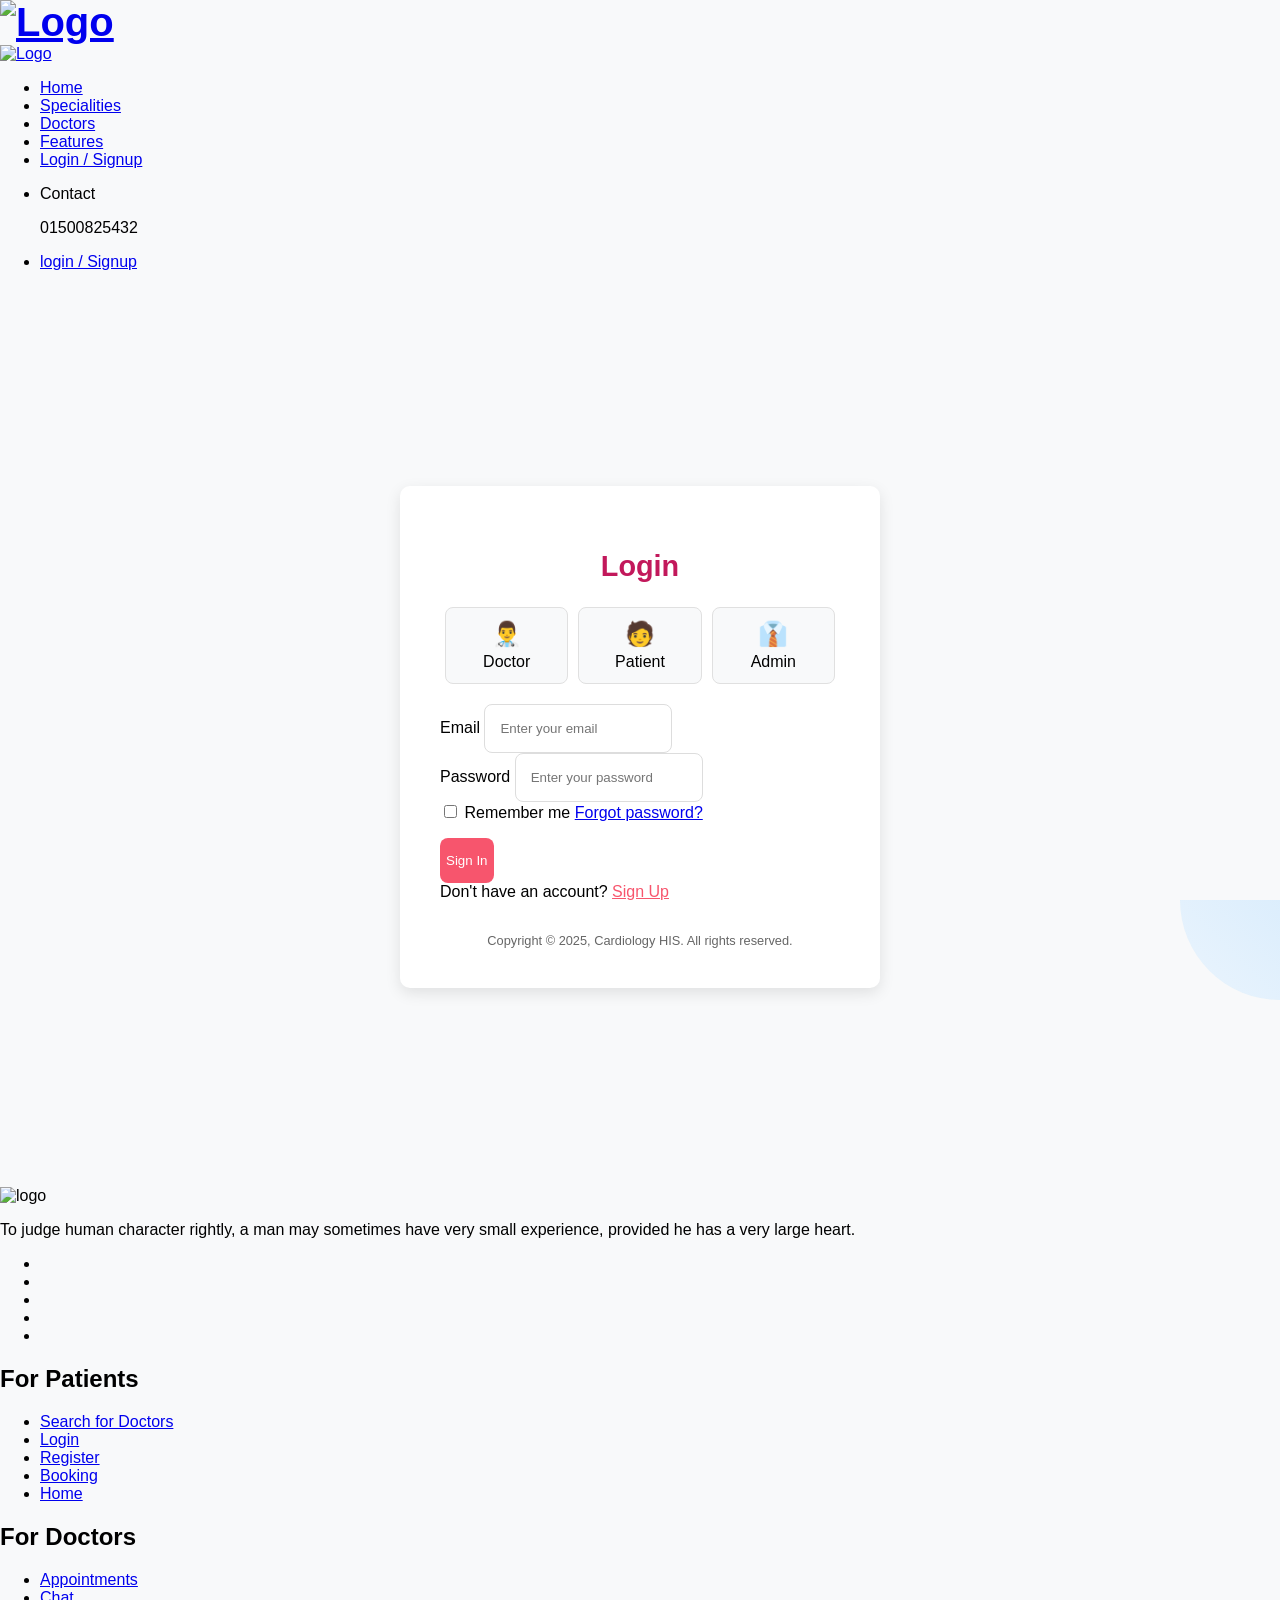
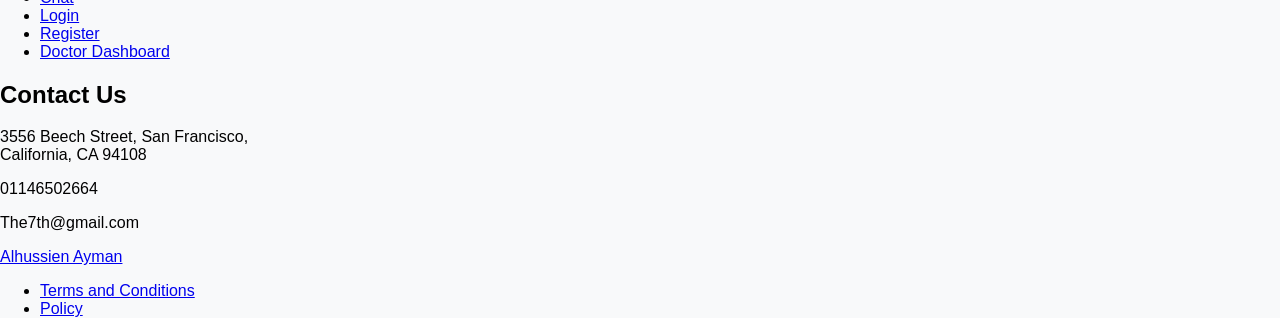
==== Frontend/login.html @ c55fba4a "login page" ====
<!DOCTYPE html>
<html lang="en">

<head>
    <meta charset="UTF-8">
    
    <title>Cardiology System Login</title>

    <link rel="stylesheet" href="assets/css/bootstrap.min.css">
    <link rel="stylesheet" href="assets/css/style.css">
    <link rel="stylesheet" href="assets/css/login.css">
</head>
<body>
     <!-- Header -->
     <header class="header">
        <nav class="navbar navbar-expand-lg header-nav">
            <div class="navbar-header">
                <a id="mobile_btn" href="javascript:void(0);">
                    <span class="bar-icon">
                        <span></span>
                        <span></span>
                        <span></span>
                    </span>
                </a>
                <a href="index.html" class="navbar-brand logo">
                    <img src="assets/img/logotest.png" class="img-fluid" alt="Logo" />
                </a>
            </div>
            <div class="main-menu-wrapper">
                <div class="menu-header">
                    <a href="index.html" class="menu-logo">
                        <img src="assets/img/logo.png" class="img-fluid" alt="Logo" />
                    </a>
                    <a id="menu_close" class="menu-close" href="javascript:void(0);">
                        <i class="fas fa-times"></i>
                    </a>
                </div>
                <ul class="main-nav">
                    <li>
                        <a href="index.html">Home</a>
                    </li>
                    <li class="has-submenu">
                        <a href="index.html"> Specialities </a>
                        <ul class="submenu">

                        </ul>
                    </li>
                    <li class="has-submenu">
                        <a href="index.html">Doctors </a>
                        <ul class="submenu">

                        </ul>
                    </li>

                    <li>
                        <a href="index.html">Features</a>
                    </li>
                    <li class="login-link active">
                        <a href="login.html">Login / Signup</a>
                    </li>
                </ul>
            </div>
            <ul class="nav header-navbar-rht">
                <li class="nav-item contact-item">
                    <div class="header-contact-img">
                        <i class="far fa-hospital"></i>
                    </div>
                    <div class="header-contact-detail">
                        <p class="contact-header">Contact</p>
                        <p class="contact-info-header">01500825432</p>
                    </div>
                </li>
                <li class="nav-item">
                    <a class="nav-link header-login custom-button" href="login.html">login / Signup
                    </a>
                </li>
            </ul>
        </nav>
    </header>
    <!-- /Header -->
    <!-- Floating bubbles background -->
    <div class="bubble" style="width: 300px; height: 300px; top: -150px; left: -150px;"></div>
    <div class="bubble" style="width: 200px; height: 200px; bottom: -100px; right: -100px; animation-delay: 3s;"></div>
    <div class="bubble" style="width: 150px; height: 150px; top: 30%; left: 10%; animation-delay: 5s;"></div>
    <div class="bubble" style="width: 250px; height: 250px; bottom: 20%; right: 15%; animation-delay: 7s;"></div>
    <div class="login-container">
       
        <!-- Right side with login form -->
        <div class="right-side">
            <div class="login-box">
                <h2 class="login-title">Login</h2>

                <!-- Role selection using Bootstrap icons -->
                <div class="role-selector">
                    <label class="role-btn">
                        <input type="radio" name="role" value="doctor">
                        <span class="role-icon">👨‍⚕️</span>
                        Doctor
                    </label>
                    <label class="role-btn">
                        <input type="radio" name="role" value="patient">
                        <span class="role-icon">🧑</span>
                        Patient
                    </label>
                    <label class="role-btn">
                        <input type="radio" name="role" value="admin">
                        <span class="role-icon">👔</span>
                        Admin
                    </label>
                </div>

                <form id="loginForm">
                    <!-- Error alert will be displayed here -->
                    
                    <div class="form-group">
                        <label for="email">Email</label>
                        <input type="email" class="form-control" id="email" placeholder="Enter your email">
                    </div>

                    <div class="form-group">
                        <label for="password">Password</label>
                        <input type="password" class="form-control" id="password" placeholder="Enter your password">
                    </div>

                    <div class="form-group form-check">
                        <input type="checkbox" class="form-check-input" id="remember">
                        <label class="form-check-label" for="remember">Remember me</label>
                        <a href="#" class="float-right">Forgot password?</a>
                    </div>

                    <button type="submit" class="btn btn-login btn-block">Sign In</button>

                    <div class="text-center mt-3">
                        Don't have an account? <a href="register.html" class="signup-link">Sign Up</a>
                    </div>
                </form>

                <div class="footer-copyright">
                    Copyright © 2025, Cardiology HIS. All rights reserved.
                </div>
            </div>
        </div>
    </div>
    
  <!-- Footer -->
  <footer class="footer">
    <!-- Footer Top -->
    <div class="footer-top">
      <div class="container-fluid">
        <div class="row">
          <div class="col-lg-3 col-md-6">
            <!-- Footer Widget -->
            <div class="footer-widget footer-about">
              <div class="footer-logo">
                <img src="assets/img/footerlogo.png" alt="logo" />
              </div>
              <div class="footer-about-content">
                <p>
                  To judge human character rightly, a man may sometimes have very small experience, provided he has a very large heart.
                </p>
                <div class="social-icon">
                  <ul>
                    <li>
                      <a href="#" target="_blank"
                        ><i class="fab fa-facebook-f"></i>
                      </a>
                    </li>
                    <li>
                      <a href="#" target="_blank"
                        ><i class="fab fa-twitter"></i>
                      </a>
                    </li>
                    <li>
                      <a href="#" target="_blank"
                        ><i class="fab fa-linkedin-in"></i
                      ></a>
                    </li>
                    <li>
                      <a href="#" target="_blank"
                        ><i class="fab fa-instagram"></i
                      ></a>
                    </li>
                    <li>
                      <a href="#" target="_blank"
                        ><i class="fab fa-dribbble"></i>
                      </a>
                    </li>
                  </ul>
                </div>
              </div>
            </div>
            <!-- /Footer Widget -->
          </div>

          <div class="col-lg-3 col-md-6">
            <!-- Footer Widget -->
            <div class="footer-widget footer-menu">
              <h2 class="footer-title">For Patients</h2>
              <ul>
                <li>
                  <a href="search.html"
                    ><i class="fas fa-angle-double-right"></i> Search for
                    Doctors</a
                  >
                </li>
                <li>
                  <a href="login.html"
                    ><i class="fas fa-angle-double-right"></i> Login</a
                  >
                </li>
                <li>
                  <a href="register.html"
                    ><i class="fas fa-angle-double-right"></i> Register</a
                  >
                </li>
                <li>
                  <a href="booking.html"
                    ><i class="fas fa-angle-double-right"></i> Booking</a
                  >
                </li>
                <li>
                  <a href="index.html"
                    ><i class="fas fa-angle-double-right"></i> 
                      Home </a
                  >
                </li>
              </ul>
            </div>
            <!-- /Footer Widget -->
          </div>

          <div class="col-lg-3 col-md-6">
            <!-- Footer Widget -->
            <div class="footer-widget footer-menu">
              <h2 class="footer-title">For Doctors</h2>
              <ul>
                <li>
                  <a href="appointments.html"
                    ><i class="fas fa-angle-double-right"></i>
                    Appointments</a
                  >
                </li>
                <li>
                  <a href="chat.html"
                    ><i class="fas fa-angle-double-right"></i> Chat</a
                  >
                </li>
                <li>
                  <a href="login.html"
                    ><i class="fas fa-angle-double-right"></i> Login</a
                  >
                </li>
                <li>
                  <a href="doctor-register.html"
                    ><i class="fas fa-angle-double-right"></i> Register</a
                  >
                </li>
                <li>
                  <a href="doctor-dashboard.html"
                    ><i class="fas fa-angle-double-right"></i> Doctor
                    Dashboard</a
                  >
                </li>
              </ul>
            </div>
            <!-- /Footer Widget -->
          </div>

          <div class="col-lg-3 col-md-6">
            <!-- Footer Widget -->
            <div class="footer-widget footer-contact">
              <h2 class="footer-title">Contact Us</h2>
              <div class="footer-contact-info">
                <div class="footer-address">
                  <span><i class="fas fa-map-marker-alt"></i></span>
                  <p>
                    3556 Beech Street, San Francisco,<br />
                    California, CA 94108
                  </p>
                </div>
                <p>
                  <i class="fas fa-phone-alt"></i>
                  01146502664
                </p>
                <p class="mb-0">
                  <i class="fas fa-envelope"></i>
                  The7th@gmail.com
                </p>
              </div>
            </div>
            <!-- /Footer Widget -->
          </div>
        </div>
      </div>
    </div>
    <!-- /Footer Top -->

    <!-- Footer Bottom -->
    <div class="footer-bottom">
      <div class="container-fluid">
        <!-- Copyright -->
        <div class="copyright">
          <div class="row">
            <div class="col-md-6 col-lg-6">
              <div class="copyright-text">
                <p class="mb-0">
                  <a
                    href="https://www.youtube.com/channel/UCOf3bbODZA6ec8B9465gD2Q"
                    >Alhussien Ayman
                  </a>
                </p>
              </div>
            </div>
            <div class="col-md-6 col-lg-6">
              <!-- Copyright Menu -->
              <div class="copyright-menu">
                <ul class="policy-menu">
                  <li>
                    <a href="term-condition.html">Terms and Conditions</a>
                  </li>
                  <li><a href="privacy-policy.html">Policy</a></li>
                </ul>
              </div>
              <!-- /Copyright Menu -->
            </div>
          </div>
        </div>
        <!-- /Copyright -->
      </div>
    </div>
    <!-- /Footer Bottom -->
  </footer>
  <!-- /Footer -->
</div>
<!-- /Main Wrapper -->

    
    <!-- Scripts -->
    <script src="assets/js/jquery.min.js"></script>
    <script src="assets/js/popper.min.js"></script>
    <script src="assets/js/bootstrap.min.js"></script>
    <!-- Add our custom login script -->
    <script src="assets/js/script.js"></script>
    <script src="assets/js/Login.js"></script>
</body>

</html>
---- Frontend/assets/css/login.css ----
/* =====Login ======*/
:root {
	--primary-color: #F7556D;  /* Main pink-red color */
	--accent-red: #D10000;     /* Vibrant red for heart */
	--dark-shade: #C2185B;     /* Darker shade for headers */
	--light-gray: #f8f9fa;     /* Light background */
  }
  
  body, html {
	height: 100%;
	margin: 0;
	font-family: 'Segoe UI', Tahoma, Geneva, Verdana, sans-serif;
	background-color: var(--light-gray);
  }
  
  .login-container {
	display: flex;
	min-height: 100vh;
  }
  
  .left-side {
	background-color: var(--primary-color);
	flex: 1;
	display: flex;
	flex-direction: column;
	justify-content: center;
	align-items: center;
	padding: 2rem;
	color: white;
	/* Smaller ellipse that won't affect content positioning */
	clip-path: ellipse(70% 80% at 15% 50%);
	position: relative;
  }
  
  /* Ensures content stays perfectly centered */
  .left-side::before {
	content: "";
	position: absolute;
	top: 0;
	left: 0;
	right: 0;
	bottom: 0;
	clip-path: ellipse(70% 80% at 15% 50%);
	z-index: -1;
  }
  
  .logo {
	font-size: 2.5rem;
	font-weight: bold;
	margin-bottom: 1rem;
	position: relative; /* Maintains centering */
	z-index: 1;
  }
  
  .heart-icon {
	color: var(--accent-red);
	margin-right: 0.5rem;
	display: inline-block;
  }
  
  .right-side {
	flex: 1;
	display: flex;
	justify-content: center;
	align-items: center;
	padding: 2rem;
  }
  
  .login-box {
	width: 100%;
	max-width: 400px;
	background: white;
	padding: 2.5rem;
	border-radius: 10px;
	box-shadow: 0 5px 15px rgba(0, 0, 0, 0.1);
  }
  
  .login-title {
	font-size: 1.8rem;
	font-weight: 600;
	margin-bottom: 1.5rem;
	color: var(--dark-shade);
	text-align: center;
  }
  
  .form-control {
	height: 45px;
	border-radius: 8px;
	border: 1px solid #ddd;
	padding-left: 15px;
  }
  
  .form-control:focus {
	border-color: var(--primary-color);
	box-shadow: 0 0 0 0.2rem rgba(247, 85, 109, 0.25);
  }
  
  .btn-login {
	background-color: var(--primary-color);
	border: none;
	color: white;
	height: 45px;
	border-radius: 8px;
	font-weight: 500;
	margin-top: 1rem;
  }
  
  .btn-login:hover {
	background-color: var(--dark-shade);
  }
  
  .footer-copyright {
	text-align: center;
	margin-top: 2rem;
	font-size: 0.8rem;
	color: #666;
  }
  
  .role-selector {
	display: flex;
	justify-content: space-between;
	margin-bottom: 1.5rem;
  }
  
  .role-btn {
	flex: 1;
	margin: 0 5px;
	padding: 10px;
	border: 2px solid #ddd;
	border-radius: 8px;
	background: white;
	cursor: pointer;
	text-align: center;
	transition: all 0.3s;
  }
  
  .role-icon {
	display: block;
	font-size: 1.8rem;
	margin-bottom: 5px;
  }
  
  .role-btn.active {
	border-color: var(--primary-color);
	background-color: rgba(247, 85, 109, 0.1);
  }
  
  .role-btn input[type="radio"] {
	display: none;
  }
  
  .signup-link {
	color: var(--primary-color);
	font-weight: 500;
  }
  
  @media (max-width: 768px) {
	.login-container {
	  flex-direction: column;
	}
	
	.left-side {
	  clip-path: none;
	  padding: 1rem;
	}
	
	.left-side::before {
	  clip-path: none;
	}
	
	.right-side {
	  padding: 1rem;
	}
	
	.login-box {
	  padding: 1.5rem;
	}
  }
  
  /* Heartbeat animation */
  @keyframes heartbeat {
	0% { transform: scale(1); }
	25% { transform: scale(1.1); }
	50% { transform: scale(1); }
	75% { transform: scale(1.1); }
	100% { transform: scale(1); }
  }
  
  .heart-icon {
	animation: heartbeat 1.5s infinite;
  }


  /* Additional styles for login functionality */

/* Error alert styling */
.error-alert {
    display: none;
    padding: 10px;
    border-radius: 5px;
    margin-bottom: 15px;
    color: #721c24;
    background-color: #f8d7da;
    border: 1px solid #f5c6cb;
}

/* Role selection button styling improvements */
.role-selector {
    display: flex;
    justify-content: space-between;
    margin-bottom: 20px;
}

.role-btn {
    flex: 1;
    text-align: center;
    padding: 12px;
    border: 1px solid #e0e0e0;
    border-radius: 8px;
    margin: 0 5px;
    cursor: pointer;
    transition: all 0.3s ease;
    background-color: #f8f9fa;
}

.role-btn:hover {
    background-color: #fc7a8d;
}

.role-btn input[type="radio"] {
    position: absolute;
    opacity: 3;
}

.role-btn input[type="radio"]:checked + span + label,
.role-btn input[type="radio"]:checked ~ span {
    color: #009ce7;
}

.role-btn input[type="radio"]:checked + .role-icon,
.role-btn input[type="radio"]:checked + span + .role-icon {
    transform: scale(1.2);
}

.role-btn input[type="radio"]:checked + span,
.role-btn input[type="radio"]:checked ~ span {
    color: #009ce7;
}

.role-btn input[type="radio"]:checked {
    background-color: #e3f2fd;
    border-color: #009ce7;
}

.role-icon {
    display: block;
    font-size: 24px;
    margin-bottom: 5px;
    transition: transform 0.3s ease;
}
@supports(selector(:has(*))) {
    .role-btn:has(input[type="radio"]:checked) {
        border-color: #F7556D;
        background-color: #F7556D;
        color: white;
    }


/* Bubble animation adjustments */
.bubble {
    position: fixed;
    border-radius: 50%;
    background: linear-gradient(45deg, #e3f2fd, #bbdefb);
    opacity: 0.7;
    z-index: -1;
    animation: float 15s infinite ease-in-out;
}

@keyframes float {
    0%, 100% {
        transform: translate(0, 0);
    }
    25% {
        transform: translate(5%, 5%);
    }
    50% {
        transform: translate(0, 10%);
    }
    75% {
        transform: translate(-5%, 5%);
    }
}

/* Form focus states */
.form-control:focus {
    border-color: #009ce7;
    box-shadow: 0 0 0 0.2rem rgba(0, 156, 231, 0.25);
}
}
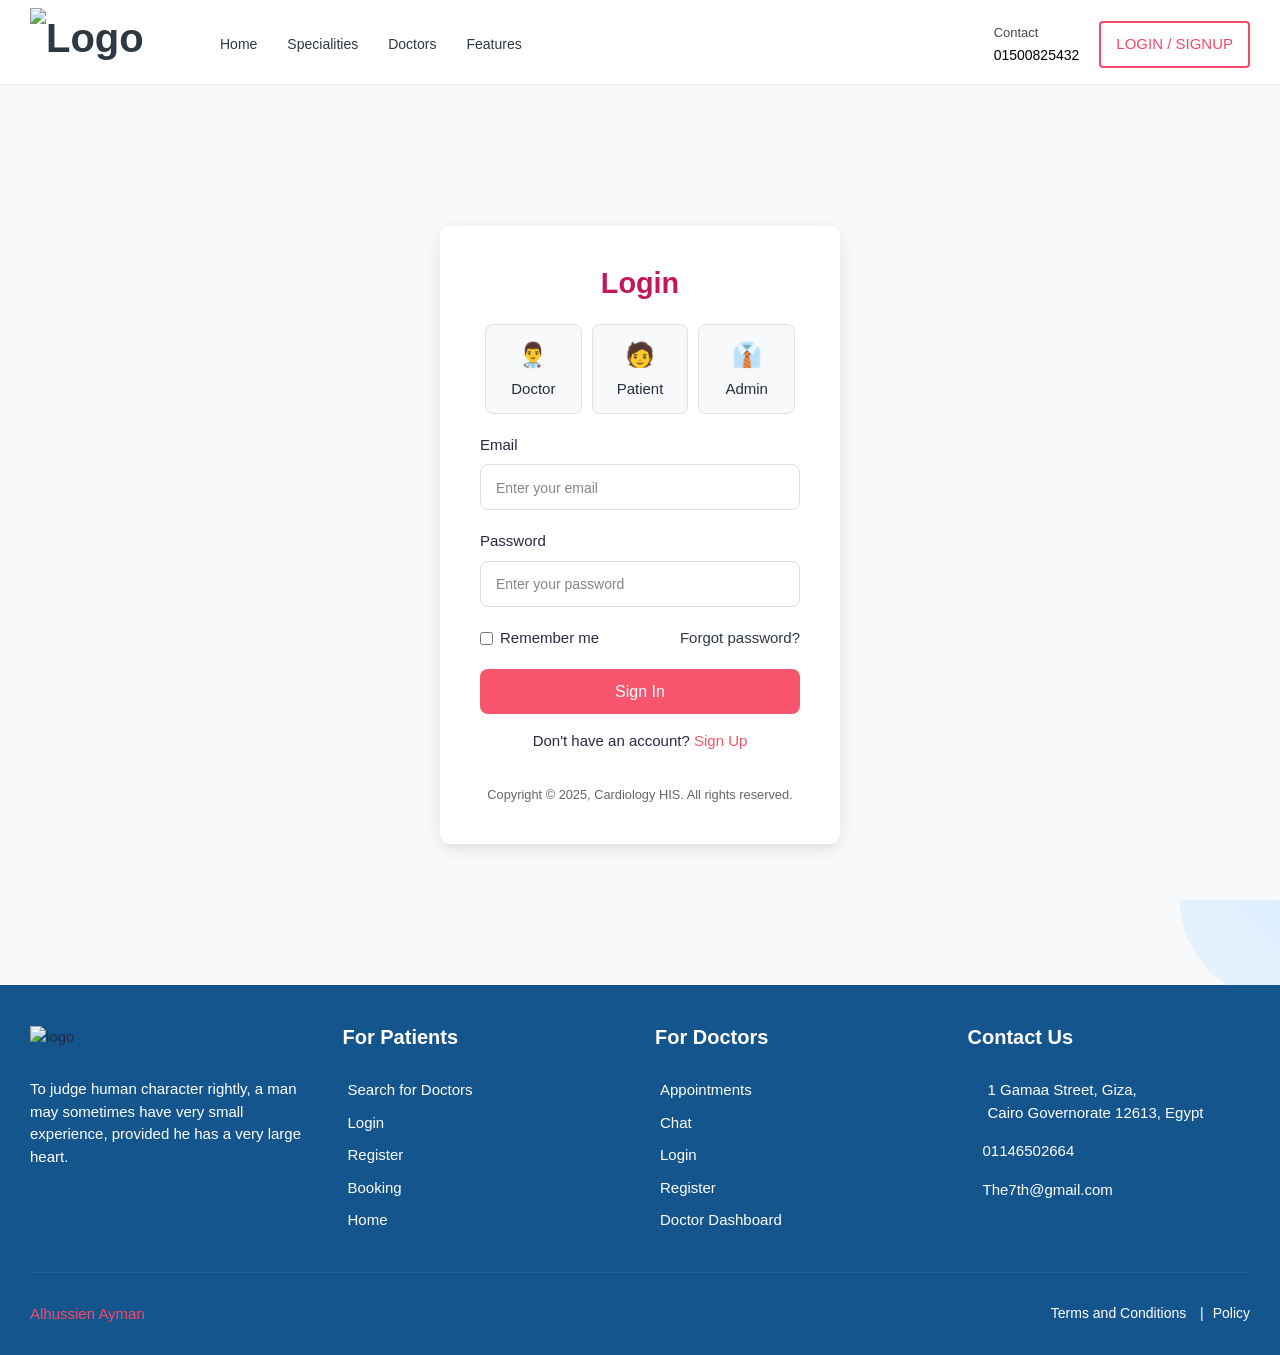
==== commit c26efbbb: "edits in the front" ====
--- a/Frontend/login.html
+++ b/Frontend/login.html
@@ -274,9 +274,9 @@
                 <div class="footer-address">
                   <span><i class="fas fa-map-marker-alt"></i></span>
                   <p>
-                    3556 Beech Street, San Francisco,<br />
-                    California, CA 94108
-                  </p>
+                    1 Gamaa Street, Giza,<br />
+                    Cairo Governorate 12613, Egypt
+                    </p> 
                 </div>
                 <p>
                   <i class="fas fa-phone-alt"></i>
--- a/Frontend/assets/css/style.css
+++ b/Frontend/assets/css/style.css
@@ -0,0 +1,6179 @@
+
+/*============================
+ [Table of CSS]
+ 
+1. General
+2. Table
+3. Bootstrap Classes
+4. Avatar
+5. Select2
+6. Nav Tabs
+7. Modal
+8. Components
+9. Slick Slider
+10. Focus Label
+11. Header
+12. Mobile Menu
+13. Footer
+14. Login
+15. Home
+16. Search
+17. Doctor Profile
+18. Booking
+19. Checkout
+20. Booking Success
+21. Invoice View
+22. Schedule Timings
+23. Doctor Dashboard
+24. Patient Profile
+25. Add Billing
+26. Chat
+27. Doctor Profile Settings
+28. Calendar
+29. Patient Dashboard
+30. Profile Settings
+31. Appoitment List
+37. Terms and Conditions
+38. Responsive
+
+========================================*/
+
+/*-----------------
+	1. General
+-----------------------*/
+
+@import url('https://fonts.googleapis.com/css?family=Poppins:300,400,500,700,900');
+@font-face {
+	font-family: 'Material Icons';
+	font-style: normal;
+	font-weight: 400;
+	src: url(../fonts/MaterialIcons-Regular.eot); /* For IE6-8 */
+	src: local('Material Icons'),
+	local('MaterialIcons-Regular'),
+	url(../fonts/MaterialIcons-Regular.html) format('woff2'),
+	url(../fonts/MaterialIcons-Regular.woff) format('woff'),
+	url(../fonts/MaterialIcons-Regular.ttf) format('truetype');
+}
+.material-icons {
+	font-family: 'Material Icons';
+	font-weight: normal;
+	font-style: normal;
+	font-size: 24px;
+	display: inline-block;
+	line-height: 1;
+	text-transform: none;
+	letter-spacing: normal;
+	word-wrap: normal;
+	white-space: nowrap;
+	direction: ltr;
+	-webkit-font-smoothing: antialiased;
+	text-rendering: optimizeLegibility;
+	-moz-osx-font-smoothing: grayscale;
+	font-feature-settings: 'liga';
+}
+
+html {
+    height: 100%;
+}
+body {
+	background-color: #f8f9fa;
+	color: #272b41;
+    font-family: "Poppins",sans-serif;
+	font-size: 0.9375rem;
+    height: 100%;
+	overflow-x: hidden;
+}
+h1, h2, h3, h4, h5, h6 {
+	color: #272b41;
+	font-weight: 500;
+}
+.h1, h1 {
+    font-size: 2.25rem;
+}
+.h2, h2 {
+    font-size: 1.875rem;
+}
+.h3, h3 {
+    font-size: 1.5rem;
+}
+.h4, h4 {
+    font-size: 1.125rem;
+}
+.h5, h5 {
+    font-size: 1rem;
+}
+.h6, h6 {
+    font-size: 0.875rem;
+}
+
+a {
+    color: #2E3842;
+}
+a:hover {
+	color:  #F44A6A;
+}
+a:hover,
+a:active,
+a:focus {
+	outline: none;
+	text-decoration: none;
+}
+input:-webkit-autofill,
+input:-webkit-autofill:hover,
+input:-webkit-autofill:focus {
+    -webkit-box-shadow: 0 0 0px 1000px white inset !important;
+}
+input,
+button,
+a {
+	transition: all 0.4s ease;
+	-moz-transition: all 0.4s ease;
+	-o-transition: all 0.4s ease;
+	-ms-transition: all 0.4s ease;
+	-webkit-transition: all 0.4s ease;
+}
+button:focus {
+	outline: 0;
+}
+input[type=text],
+input[type=password] {
+	-webkit-appearance: none;
+	-moz-appearance: none;
+	appearance: none;
+}
+.btn.focus, .btn:focus {
+	box-shadow: inherit;
+}
+.form-control {
+    border-color: #dcdcdc;
+    color: #333;
+	font-size: 15px;
+    min-height: 46px;
+	padding: 6px 15px;
+}
+.table .form-control {
+	font-size: 14px;
+	min-height: 38px;
+}
+.container-fluid {
+	padding-left: 30px;
+	padding-right: 30px;
+}
+.form-control::-webkit-input-placeholder {
+	color: #858585;
+	font-size: 14px;
+}
+.form-control::-moz-placeholder {
+	color: #858585;
+	font-size: 14px;
+}
+.form-control:-ms-input-placeholder {
+	color: #858585;
+	font-size: 14px;
+}
+.form-control::-ms-input-placeholder {
+	color: #858585;
+	font-size: 14px;
+}
+.form-control::placeholder {
+	color: #858585;
+	font-size: 14px;
+}
+.list-group-item {
+	border: 1px solid #f0f0f0;
+}
+.content {
+	min-height: 200px;
+	padding: 30px 0 0;
+}
+
+/*-----------------
+	2. Table
+-----------------------*/
+
+.table {
+	color: #272b41;
+	max-width: 100%;
+	margin-bottom: 0;
+	width: 100%;
+}
+.table-striped > tbody > tr:nth-of-type(2n+1) {
+	background-color: #f8f9fa;
+}
+.table.no-border > tbody > tr > td,
+.table > tbody > tr > th,
+.table.no-border > tfoot > tr > td,
+.table.no-border > tfoot > tr > th,
+.table.no-border > thead > tr > td,
+.table.no-border > thead > tr > th {
+	border-top: 0;
+	padding: 10px 8px;
+}
+.table-nowrap td,
+.table-nowrap th {
+	white-space: nowrap
+}
+.table.dataTable {
+	border-collapse: collapse !important;
+}
+table.table td h2 {
+	display: inline-block;
+	font-size: inherit;
+	font-weight: 400;
+	margin: 0;
+	padding: 0;
+	vertical-align: middle;
+}
+table.table td h2.table-avatar {
+	-webkit-box-align: center;
+	-ms-flex-align: center;
+	align-items: center;
+	display: -webkit-inline-box;
+	display: -ms-inline-flexbox;
+	display: inline-flex;
+    font-size: inherit;
+    font-weight: 400;
+    margin: 0;
+    padding: 0;
+    vertical-align: middle;
+	white-space: nowrap;
+}
+table.table td h2 a {
+	color: #272b41;
+}
+table.table td h2 a:hover {
+	color: #09dca4;
+}
+table.table td h2 span {
+	color: #888;
+	display: block;
+	font-size: 12px;
+	margin-top: 3px;
+}
+.table thead {
+	border-bottom: 1px solid rgba(0, 0, 0, 0.03);
+}
+.table thead tr th {
+	border-bottom: 1px solid rgba(0, 0, 0, 0.05);
+}
+.table tbody tr {
+	border-bottom: 1px solid rgba(0, 0, 0, 0.05);
+}
+.table tbody tr:last-child {
+	border-color: transparent;
+}
+.table.table-center td,
+.table.table-center th {
+	vertical-align: middle;
+}
+.table-hover tbody tr:hover {
+	background-color: #f7f7f7;
+}
+.table-hover tbody tr:hover td {
+	color: #474648;
+}
+.table-striped thead tr {
+	border-color: transparent;
+}
+.table-striped tbody tr {
+	border-color: transparent;
+}
+.table-striped tbody tr:nth-of-type(even) {
+	background-color: rgba(255, 255, 255, 0.3);
+}
+.table-striped tbody tr:nth-of-type(odd) {
+	background-color: rgba(235, 235, 235, 0.4);
+}
+.table-bordered {
+	border: 1px solid rgba(0, 0, 0, 0.05) !important;
+}
+.table-bordered th,
+.table-bordered td {
+	border-color: rgba(0, 0, 0, 0.05);
+}
+.card-table .card-body {
+    padding: 0;
+}
+.card-table .card-body .table > thead > tr > th {
+    border-top: 0;
+}
+.card-table .table tr td:first-child,
+.card-table .table tr th:first-child {
+    padding-left: 1.5rem;
+}
+.card-table .table tr td:last-child,
+.card-table .table tr th:last-child {
+    padding-right: 1.5rem;
+}
+.card-table .table td, .card-table .table th {
+    border-top: 1px solid #e2e5e8;
+    padding: 1rem 0.75rem;
+    white-space: nowrap;
+}
+
+/*-----------------
+	3. Bootstrap Classes
+-----------------------*/
+
+.btn.focus, .btn:focus {
+    box-shadow: unset;
+}
+.btn-white {
+	background-color: #fff;
+	border: 1px solid #ccc;
+	color: #272b41;
+}
+.btn.btn-rounded {
+	border-radius: 50px;
+}
+.bg-primary,
+.badge-primary {
+	background-color: #09e5ab !important;
+}
+a.bg-primary:focus, 
+a.bg-primary:hover, 
+button.bg-primary:focus, 
+button.bg-primary:hover {
+    background-color: #09dca4 !important;
+}
+.bg-success,
+.badge-success {
+	background-color: #00e65b !important;
+}
+a.bg-success:focus, 
+a.bg-success:hover, 
+button.bg-success:focus, 
+button.bg-success:hover {
+    background-color: #00cc52 !important;
+}
+.bg-info,
+.badge-info {
+	background-color: #009efb !important;
+}
+a.bg-info:focus, 
+a.bg-info:hover, 
+button.bg-info:focus, 
+button.bg-info:hover {
+    background-color: #028ee1 !important;
+}
+.bg-warning,
+.badge-warning {
+	background-color: #ffbc34 !important;
+}
+a.bg-warning:focus, 
+a.bg-warning:hover, 
+button.bg-warning:focus, 
+button.bg-warning:hover {
+    background-color: #e9ab2e !important;
+}
+.bg-danger,
+.badge-danger {
+	background-color: #ff0100 !important;
+}
+a.bg-danger:focus, 
+a.bg-danger:hover, 
+button.bg-danger:focus, 
+button.bg-danger:hover {
+    background-color: #e63333 !important;
+}
+.bg-white {
+	background-color: #fff;
+}
+.bg-purple,
+.badge-purple {
+    background-color: #9368e9 !important;
+}
+.text-primary,
+.dropdown-menu > li > a.text-primary {
+	color: #09e5ab !important;
+}
+.text-success,
+.dropdown-menu > li > a.text-success {
+	color: #00cc52 !important;
+}
+.text-danger,
+.dropdown-menu > li > a.text-danger {
+	color: #ff0100 !important;
+}
+.text-info,
+.dropdown-menu > li > a.text-info {
+	color: #009efb !important;
+}
+.text-warning,
+.dropdown-menu > li > a.text-warning {
+	color: #ffbc34 !important;
+}
+.text-purple,
+.dropdown-menu > li > a.text-purple {
+	color: #7460ee !important;
+}
+.text-muted {
+    color: #757575 !important;
+}
+.btn-primary {
+	background-color: #09e5ab;
+	border: 1px solid #09e5ab;
+}
+.btn-primary:hover,
+.btn-primary:focus,
+.btn-primary.active,
+.btn-primary:active,
+.open > .dropdown-toggle.btn-primary {
+	background-color: #09dca4;
+	border: 1px solid #09dca4;
+}
+.btn-primary.active.focus,
+.btn-primary.active:focus,
+.btn-primary.active:hover,
+.btn-primary.focus:active,
+.btn-primary:active:focus,
+.btn-primary:active:hover,
+.open > .dropdown-toggle.btn-primary.focus,
+.open > .dropdown-toggle.btn-primary:focus,
+.open > .dropdown-toggle.btn-primary:hover {
+	background-color: #09dca4;
+	border: 1px solid #09dca4;
+}
+.btn-primary.active:not(:disabled):not(.disabled),
+.btn-primary:active:not(:disabled):not(.disabled),
+.show > .btn-primary.dropdown-toggle {
+	background-color: #09dca4;
+	border-color: #09dca4;
+	color: #fff;
+}
+.btn-primary.active:focus:not(:disabled):not(.disabled), 
+.btn-primary:active:focus:not(:disabled):not(.disabled), 
+.show > .btn-primary.dropdown-toggle:focus {
+	box-shadow: unset;
+}
+.btn-primary.disabled, .btn-primary:disabled {
+    background-color: #09e5ab;
+    border-color: #09e5ab;
+    color: #fff;
+}
+.btn-secondary.active:focus:not(:disabled):not(.disabled), 
+.btn-secondary:active:focus:not(:disabled):not(.disabled), 
+.show > .btn-secondary.dropdown-toggle:focus {
+	box-shadow: unset;
+}
+.btn-success {
+	background-color: #00e65b;
+	border: 1px solid #00e65b
+}
+.btn-success:hover,
+.btn-success:focus,
+.btn-success.active,
+.btn-success:active,
+.open > .dropdown-toggle.btn-success {
+	background-color: #00cc52;
+	border: 1px solid #00cc52;
+	color: #fff;
+}
+.btn-success.active.focus,
+.btn-success.active:focus,
+.btn-success.active:hover,
+.btn-success.focus:active,
+.btn-success:active:focus,
+.btn-success:active:hover,
+.open > .dropdown-toggle.btn-success.focus,
+.open > .dropdown-toggle.btn-success:focus,
+.open > .dropdown-toggle.btn-success:hover {
+	background-color: #00cc52;
+	border: 1px solid #00cc52
+}
+.btn-success.active:not(:disabled):not(.disabled),
+.btn-success:active:not(:disabled):not(.disabled),
+.show > .btn-success.dropdown-toggle {
+	background-color: #00cc52;
+	border-color: #00cc52;
+	color: #fff;
+}
+.btn-success.active:focus:not(:disabled):not(.disabled), 
+.btn-success:active:focus:not(:disabled):not(.disabled), 
+.show > .btn-success.dropdown-toggle:focus {
+	box-shadow: unset;
+}
+.btn-success.disabled, .btn-success:disabled {
+    background-color: #00e65b;
+    border-color: #00e65b;
+    color: #fff;
+}
+.btn-info {
+	background-color: #009efb;
+	border: 1px solid #009efb
+}
+.btn-info:hover,
+.btn-info:focus,
+.btn-info.active,
+.btn-info:active,
+.open > .dropdown-toggle.btn-info {
+	background-color: #028ee1;
+	border: 1px solid #028ee1
+}
+.btn-info.active.focus,
+.btn-info.active:focus,
+.btn-info.active:hover,
+.btn-info.focus:active,
+.btn-info:active:focus,
+.btn-info:active:hover,
+.open > .dropdown-toggle.btn-info.focus,
+.open > .dropdown-toggle.btn-info:focus,
+.open > .dropdown-toggle.btn-info:hover {
+	background-color: #028ee1;
+	border: 1px solid #028ee1
+}
+.btn-info.active:not(:disabled):not(.disabled),
+.btn-info:active:not(:disabled):not(.disabled),
+.show > .btn-info.dropdown-toggle {
+	background-color: #028ee1;
+	border-color: #028ee1;
+	color: #fff;
+}
+.btn-info.active:focus:not(:disabled):not(.disabled), 
+.btn-info:active:focus:not(:disabled):not(.disabled), 
+.show > .btn-info.dropdown-toggle:focus {
+	box-shadow: unset;
+}
+.btn-info.disabled, .btn-info:disabled {
+    background-color: #009efb;
+    border-color: #009efb;
+    color: #fff;
+}
+.btn-warning {
+	background-color: #ffbc34;
+	border: 1px solid #ffbc34
+}
+.btn-warning:hover,
+.btn-warning:focus,
+.btn-warning.active,
+.btn-warning:active,
+.open > .dropdown-toggle.btn-warning {
+	background-color: #e9ab2e;
+	border: 1px solid #e9ab2e
+}
+.btn-warning.active.focus,
+.btn-warning.active:focus,
+.btn-warning.active:hover,
+.btn-warning.focus:active,
+.btn-warning:active:focus,
+.btn-warning:active:hover,
+.open > .dropdown-toggle.btn-warning.focus,
+.open > .dropdown-toggle.btn-warning:focus,
+.open > .dropdown-toggle.btn-warning:hover {
+	background-color: #e9ab2e;
+	border: 1px solid #e9ab2e
+}
+.btn-warning.active:not(:disabled):not(.disabled),
+.btn-warning:active:not(:disabled):not(.disabled),
+.show > .btn-warning.dropdown-toggle {
+	background-color: #e9ab2e;
+	border-color: #e9ab2e;
+	color: #fff;
+}
+.btn-warning.active:focus:not(:disabled):not(.disabled), 
+.btn-warning:active:focus:not(:disabled):not(.disabled), 
+.show > .btn-warning.dropdown-toggle:focus {
+	box-shadow: unset;
+}
+.btn-warning.disabled, .btn-warning:disabled {
+    background-color: #ffbc34;
+    border-color: #ffbc34;
+    color: #fff;
+}
+.btn-danger {
+	background-color: #ff0100;
+	border: 1px solid #ff0100;
+}
+.btn-danger:hover,
+.btn-danger:focus,
+.btn-danger.active,
+.btn-danger:active,
+.open > .dropdown-toggle.btn-danger {
+	background-color: #e63333;
+	border: 1px solid #e63333;
+}
+.btn-danger.active.focus,
+.btn-danger.active:focus,
+.btn-danger.active:hover,
+.btn-danger.focus:active,
+.btn-danger:active:focus,
+.btn-danger:active:hover,
+.open > .dropdown-toggle.btn-danger.focus,
+.open > .dropdown-toggle.btn-danger:focus,
+.open > .dropdown-toggle.btn-danger:hover {
+	background-color: #e63333;
+	border: 1px solid #e63333;
+}
+.btn-danger.active:not(:disabled):not(.disabled),
+.btn-danger:active:not(:disabled):not(.disabled),
+.show > .btn-danger.dropdown-toggle {
+	background-color: #e63333;
+	border-color: #e63333;
+	color: #fff;
+}
+.btn-danger.active:focus:not(:disabled):not(.disabled), 
+.btn-danger:active:focus:not(:disabled):not(.disabled), 
+.show > .btn-danger.dropdown-toggle:focus {
+	box-shadow: unset;
+}
+.btn-danger.disabled, .btn-danger:disabled {
+    background-color: #f62d51;
+    border-color: #f62d51;
+    color: #fff;
+}
+.btn-light.active:focus:not(:disabled):not(.disabled), 
+.btn-light:active:focus:not(:disabled):not(.disabled), 
+.show > .btn-light.dropdown-toggle:focus {
+    box-shadow: unset;
+}
+.btn-dark.active:focus:not(:disabled):not(.disabled), 
+.btn-dark:active:focus:not(:disabled):not(.disabled), 
+.show > .btn-dark.dropdown-toggle:focus {
+    box-shadow: unset;
+}
+.btn-outline-primary {
+	color: #09e5ab;
+	border-color: #09e5ab;
+}
+.btn-outline-primary:hover {
+	background-color: #09e5ab;
+	border-color: #09e5ab;
+}
+.btn-outline-primary:focus, 
+.btn-outline-primary.focus {
+	box-shadow: none;
+}
+.btn-outline-primary.disabled, 
+.btn-outline-primary:disabled {
+	color: #09e5ab;
+	background-color: transparent;
+}
+.btn-outline-primary:not(:disabled):not(.disabled):active, 
+.btn-outline-primary:not(:disabled):not(.disabled).active,
+.show > .btn-outline-primary.dropdown-toggle {
+	background-color: #09e5ab;
+	border-color: #09e5ab;
+}
+.btn-outline-primary:not(:disabled):not(.disabled):active:focus, 
+.btn-outline-primary:not(:disabled):not(.disabled).active:focus,
+.show > .btn-outline-primary.dropdown-toggle:focus {
+	box-shadow: none;
+}
+.btn-outline-success {
+	color: #00e65b;
+	border-color: #00e65b;
+}
+.btn-outline-success:hover {
+	background-color: #00e65b;
+	border-color: #00e65b;
+}
+.btn-outline-success:focus, .btn-outline-success.focus {
+	box-shadow: none;
+}
+.btn-outline-success.disabled, .btn-outline-success:disabled {
+	color: #00e65b;
+	background-color: transparent;
+}
+.btn-outline-success:not(:disabled):not(.disabled):active, 
+.btn-outline-success:not(:disabled):not(.disabled).active,
+.show > .btn-outline-success.dropdown-toggle {
+	background-color: #00e65b;
+	border-color: #00e65b;
+}
+.btn-outline-success:not(:disabled):not(.disabled):active:focus, 
+.btn-outline-success:not(:disabled):not(.disabled).active:focus,
+.show > .btn-outline-success.dropdown-toggle:focus {
+	box-shadow: none;
+}
+.btn-outline-info {
+	color: #009efb;
+	border-color: #009efb;
+}
+.btn-outline-info:hover {
+	color: #fff;
+	background-color: #009efb;
+	border-color: #009efb;
+}
+.btn-outline-info:focus, .btn-outline-info.focus {
+	box-shadow: none;
+}
+.btn-outline-info.disabled, .btn-outline-info:disabled {
+	background-color: transparent;
+	color: #009efb;
+}
+.btn-outline-info:not(:disabled):not(.disabled):active, 
+.btn-outline-info:not(:disabled):not(.disabled).active,
+.show > .btn-outline-info.dropdown-toggle {
+	background-color: #009efb;
+	border-color: #009efb;
+}
+.btn-outline-info:not(:disabled):not(.disabled):active:focus, 
+.btn-outline-info:not(:disabled):not(.disabled).active:focus,
+.show > .btn-outline-info.dropdown-toggle:focus {
+	box-shadow: none;
+}
+.btn-outline-warning {
+	color: #ffbc34;
+	border-color: #ffbc34;
+}
+.btn-outline-warning:hover {
+	color: #212529;
+	background-color: #ffbc34;
+	border-color: #ffbc34;
+}
+.btn-outline-warning:focus, .btn-outline-warning.focus {
+	box-shadow: none;
+}
+.btn-outline-warning.disabled, .btn-outline-warning:disabled {
+	background-color: transparent;
+	color: #ffbc34;
+}
+.btn-outline-warning:not(:disabled):not(.disabled):active, 
+.btn-outline-warning:not(:disabled):not(.disabled).active,
+.show > .btn-outline-warning.dropdown-toggle {
+	color: #212529;
+	background-color: #ffbc34;
+	border-color: #ffbc34;
+}
+.btn-outline-warning:not(:disabled):not(.disabled):active:focus, 
+.btn-outline-warning:not(:disabled):not(.disabled).active:focus,
+.show > .btn-outline-warning.dropdown-toggle:focus {
+	box-shadow: none;
+}
+.btn-outline-danger {
+	color: #ff0100;
+	border-color: #ff0100;
+}
+.btn-outline-danger:hover {
+	color: #fff;
+	background-color: #ff0100;
+	border-color: #ff0100;
+}
+.btn-outline-danger:focus, .btn-outline-danger.focus {
+	box-shadow: none;
+}
+.btn-outline-danger.disabled, .btn-outline-danger:disabled {
+	background-color: transparent;
+	color: #ff0100;
+}
+.btn-outline-danger:not(:disabled):not(.disabled):active, 
+.btn-outline-danger:not(:disabled):not(.disabled).active,
+.show > .btn-outline-danger.dropdown-toggle {
+	background-color: #ff0100;
+	border-color: #ff0100;
+}
+.btn-outline-danger:not(:disabled):not(.disabled):active:focus, 
+.btn-outline-danger:not(:disabled):not(.disabled).active:focus,
+.show > .btn-outline-danger.dropdown-toggle:focus {
+	box-shadow: none;
+}
+.btn-outline-light {
+    color: #ababab;
+    border-color: #e6e6e6;
+}
+.btn-outline-light.disabled, .btn-outline-light:disabled {
+    color: #ababab;
+}
+.pagination > .active > a, 
+.pagination > .active > a:focus,
+.pagination > .active > a:hover,
+.pagination > .active > span,
+.pagination > .active > span:focus,
+.pagination > .active > span:hover {
+	background-color: #20c0f3;
+	border-color: #20c0f3;
+}
+.pagination > li > a, 
+.pagination > li > span {
+	color: #20c0f3;
+}
+.page-link:hover {
+	color: #20c0f3;
+}
+.page-link:focus {
+	box-shadow: unset;
+}
+.page-item.active .page-link {
+	background-color: #20c0f3;
+	border-color: #20c0f3;
+}
+.dropdown-menu {
+    background-color: #fff;
+    border: 1px solid rgba(0, 0, 0, 0.1);
+    border-radius: 3px;
+    box-shadow: inherit;
+	font-size: 14px;
+    transform-origin: left top 0;
+}
+.dropdown-item.active, .dropdown-item:active {
+    background-color: #0de0fe;
+}
+.navbar-nav .open .dropdown-menu {
+	border: 0;
+	box-shadow: 0 0 10px rgba(0, 0, 0, 0.1);
+	background-color: #fff;
+}
+.card {
+    border: 1px solid #f0f0f0;
+    margin-bottom: 1.875rem;
+}
+.card-body {
+	padding: 1.5rem;
+}
+.card-title {
+    margin-bottom: 15px;
+}
+.card-header {
+	border-bottom: 1px solid #f0f0f0;
+	padding: 1rem 1.5rem;
+}
+.card-footer {
+	background-color: #fff;
+	border-top: 1px solid #f0f0f0;
+	padding: 1rem 1.5rem;
+}
+.card .card-header {
+    background-color: #fff;
+    border-bottom: 1px solid #f0f0f0;
+}
+.card .card-header .card-title {
+    margin-bottom: 0;
+}
+.btn-light {
+	border-color: #e6e6e6;
+	color: #a6a6a6;
+}
+.bootstrap-datetimepicker-widget table td.active, .bootstrap-datetimepicker-widget table td.active:hover {
+	background-color: #20c0f3;
+	text-shadow: unset;
+}
+.bootstrap-datetimepicker-widget table td.today::before{
+	border-bottom-color: #20c0f3;
+}
+.bg-info-light {
+	background-color: rgba(2, 182, 179,0.12) !important;
+	color: #1db9aa !important;
+}
+.bg-primary-light {
+	background-color: rgba(17, 148, 247,0.12) !important;
+	color: #2196f3 !important;
+}
+.bg-danger-light {
+	background-color: rgba(242, 17, 54,0.12) !important;
+	color: #e63c3c !important;
+}
+.bg-warning-light {
+	background-color: rgba(255, 152, 0,0.12) !important;
+	color: #f39c12 !important;
+}
+.bg-success-light {
+	background-color: rgba(15, 183, 107,0.12) !important;
+	color: #26af48 !important;
+}
+.bg-purple-light {
+	background-color: rgba(197, 128, 255,0.12) !important;
+	color: #c580ff !important;
+}
+.bg-default-light {
+	background-color: rgba(40, 52, 71,0.12) !important;
+	color: #283447 !important;
+}
+.text-xs {
+	font-size: .75rem !important;
+}
+.text-sm {
+	font-size: .875rem !important;
+}
+.text-lg {
+	font-size: 1.25rem !important;
+}
+.text-xl {
+	font-size: 1.5rem !important;
+}
+.form-control:focus {
+	border-color: #bbb;
+	box-shadow: none;
+	outline: 0 none;
+}
+.form-group {
+	margin-bottom: 1.25rem;
+}
+
+/*-----------------
+	4. Avatar
+-----------------------*/
+
+.avatar {
+	position: relative;
+	display: inline-block;
+	width: 3rem;
+	height: 3rem
+}
+.avatar > img {
+	width: 100%;
+	height: 100%;
+	-o-object-fit: cover;
+	object-fit: cover;
+}
+.avatar-title {
+	width: 100%;
+	height: 100%;
+	background-color: #20c0f3;
+	color: #fff;
+	display: -webkit-box;
+	display: -ms-flexbox;
+	display: flex;
+	-webkit-box-align: center;
+	-ms-flex-align: center;
+	align-items: center;
+	justify-content: center;
+	-webkit-justify-content: center;
+	-ms-flex-pack: center;
+}
+.avatar-away::before,
+.avatar-offline::before,
+.avatar-online::before {
+	position: absolute;
+	right: 0;
+	bottom: 0;
+	width: 25%;
+	height: 25%;
+	border-radius: 50%;
+	content: '';
+	border: 2px solid #fff;
+}
+.avatar-online::before {
+	background-color: #00e65b;
+}
+.avatar-offline::before {
+	background-color: #ff0100;
+}
+.avatar-away::before {
+	background-color: #ffbc34;
+}
+.avatar .border {
+	border-width: 3px !important;
+}
+.avatar .rounded {
+	border-radius: 6px !important;
+}
+.avatar .avatar-title {
+	font-size: 18px;
+}
+.avatar-xs {
+	width: 1.65rem;
+	height: 1.65rem;
+}
+.avatar-xs .border {
+	border-width: 2px !important;
+}
+.avatar-xs .rounded {
+	border-radius: 4px !important;
+}
+.avatar-xs .avatar-title {
+	font-size: 12px;
+}
+.avatar-xs.avatar-away::before,
+.avatar-xs.avatar-offline::before,
+.avatar-xs.avatar-online::before {
+	border-width: 1px;
+}
+.avatar-sm {
+	width: 2.5rem;
+	height: 2.5rem;
+}
+.avatar-sm .border {
+	border-width: 3px !important;
+}
+.avatar-sm .rounded {
+	border-radius: 4px !important;
+}
+.avatar-sm .avatar-title {
+	font-size: 15px;
+}
+.avatar-sm.avatar-away::before,
+.avatar-sm.avatar-offline::before,
+.avatar-sm.avatar-online::before {
+	border-width: 2px;
+}
+.avatar-lg {
+	width: 3.75rem;
+	height: 3.75rem;
+}
+.avatar-lg .border {
+	border-width: 3px !important;
+}
+.avatar-lg .rounded {
+	border-radius: 8px !important;
+}
+.avatar-lg .avatar-title {
+	font-size: 24px;
+}
+.avatar-lg.avatar-away::before,
+.avatar-lg.avatar-offline::before,
+.avatar-lg.avatar-online::before {
+	border-width: 3px;
+}
+.avatar-xl {
+	width: 5rem;
+	height: 5rem;
+}
+.avatar-xl .border {
+	border-width: 4px !important;
+}
+.avatar-xl .rounded {
+	border-radius: 8px !important;
+}
+.avatar-xl .avatar-title {
+	font-size: 28px;
+}
+.avatar-xl.avatar-away::before,
+.avatar-xl.avatar-offline::before,
+.avatar-xl.avatar-online::before {
+	border-width: 4px;
+}
+.avatar-xxl {
+	width: 5.125rem;
+	height: 5.125rem;
+}
+.avatar-xxl .border {
+	border-width: 6px !important;
+}
+.avatar-xxl .rounded {
+	border-radius: 8px !important;
+}
+.avatar-xxl .avatar-title {
+	font-size: 30px;
+}
+.avatar-xxl.avatar-away::before,
+.avatar-xxl.avatar-offline::before,
+.avatar-xxl.avatar-online::before {
+	border-width: 4px;
+}
+.avatar-group {
+	display: -webkit-inline-box;
+	display: -ms-inline-flexbox;
+	display: inline-flex;
+}
+.avatar-group .avatar + .avatar {
+	margin-left: -.75rem;
+}
+.avatar-group .avatar-xs + .avatar-xs {
+	margin-left: -.40625rem;
+}
+.avatar-group .avatar-sm+.avatar-sm {
+	margin-left: -.625rem;
+}
+.avatar-group .avatar-lg + .avatar-lg {
+	margin-left: -1rem;
+}
+.avatar-group .avatar-xl + .avatar-xl {
+	margin-left: -1.28125rem;
+}
+.avatar-group .avatar:hover {
+	z-index: 1;
+}
+
+/*-----------------
+	5. Select2
+-----------------------*/
+
+.select2-results__option {
+	padding: 6px 15px;
+}
+.select2-container .select2-selection--single {
+	border: 1px solid #dcdcdc;
+	height: 46px;
+}
+.select2-container--default .select2-selection--single .select2-selection__arrow {
+	height: 44px;
+	right: 7px;
+}
+.select2-container--default .select2-selection--single .select2-selection__arrow b {
+	border-color: #dcdcdc transparent transparent;
+	border-style: solid;
+	border-width: 6px 6px 0;
+	height: 0;
+	left: 50%;
+	margin-left: -10px;
+	margin-top: -2px;
+	position: absolute;
+	top: 50%;
+	width: 0;
+}
+.select2-container--default.select2-container--open .select2-selection--single .select2-selection__arrow b {
+	border-color: transparent transparent #dcdcdc;
+	border-width: 0 6px 6px;
+}
+.select2-container .select2-selection--single .select2-selection__rendered {
+	padding-right: 30px;
+	padding-left: 15px;
+}
+.select2-container--default .select2-selection--single .select2-selection__rendered {
+	color: #272b41;
+	font-size: 15px;
+	font-weight: normal;
+	line-height: 44px;
+}
+.select2-container--default .select2-results__option--highlighted[aria-selected] {
+	background-color: #20c0f3;
+}
+.select2-container--default .select2-selection--multiple {
+	border: 1px solid #dcdcdc;
+	min-height: 46px;
+}
+.select2-dropdown {
+	border-color: #dcdcdc;
+}
+
+/*-----------------
+	6. Nav Tabs
+-----------------------*/
+
+.nav-tabs {
+	border-bottom: 1px solid #f0f0f0;
+}
+.card-header-tabs {
+    border-bottom: 0;
+}
+.nav-tabs > li > a {
+	margin-right: 0;
+	color: #888;
+	border-radius: 0;
+}
+.nav-tabs > li > a:hover,
+.nav-tabs > li > a:focus {
+	border-color: transparent;
+	color: #272b41;
+}
+.nav-tabs.nav-tabs-solid > li > a {
+	color: #272b41;
+}
+.nav-tabs.nav-tabs-solid > .active > a,
+.nav-tabs.nav-tabs-solid > .active > a:hover,
+.nav-tabs.nav-tabs-solid > .active > a:focus {
+	background-color:  #F44A6A;
+	border-color: #F44A6A;
+	color: #fff;
+}
+.tab-content {
+	padding-top: 20px;
+}
+.nav-tabs .nav-link {
+	border-radius: 0;
+}
+.nav-tabs .nav-link:focus, .nav-tabs .nav-link:hover {
+    background-color: #eee;
+    border-color: transparent;
+	color: #272b41;
+}
+.nav-tabs.nav-justified > li > a {
+	border-radius: 0;
+	margin-bottom: 0;
+}
+.nav-tabs.nav-justified > li > a:hover,
+.nav-tabs.nav-justified > li > a:focus {
+	border-bottom-color: #ddd;
+}
+.nav-tabs.nav-justified.nav-tabs-solid > li > a {
+	border-color: transparent;
+}
+.nav-tabs.nav-tabs-solid > li > a {
+	color: #272b41;
+}
+.nav-tabs.nav-tabs-solid > li > a.active,
+.nav-tabs.nav-tabs-solid > li > a.active:hover,
+.nav-tabs.nav-tabs-solid > li > a.active:focus {
+	background-color: #F44A6A;
+	border-color: #F44A6A;
+	color: #fff;
+}
+.nav-tabs.nav-tabs-solid.nav-tabs-rounded {
+	border-radius: 50px;
+}
+.nav-tabs.nav-tabs-solid.nav-tabs-rounded > li > a {
+	border-radius: 50px;
+}
+.nav-tabs.nav-tabs-solid.nav-tabs-rounded > li > a.active,
+.nav-tabs.nav-tabs-solid.nav-tabs-rounded > li > a.active:hover,
+.nav-tabs.nav-tabs-solid.nav-tabs-rounded > li > a.active:focus {
+	border-radius: 50px;
+}
+.nav-tabs-justified > li > a {
+	border-radius: 0;
+	margin-bottom: 0;
+}
+.nav-tabs-justified > li > a:hover,
+.nav-tabs-justified > li > a:focus {
+	border-bottom-color: #ddd;
+}
+.nav-tabs-justified.nav-tabs-solid > li > a {
+	border-color: transparent;
+}
+.nav-tabs.nav-justified.nav-tabs-top {
+	border-bottom: 1px solid #ddd;
+}
+.nav-tabs.nav-justified.nav-tabs-top > li > a,
+.nav-tabs.nav-justified.nav-tabs-top > li > a:hover,
+.nav-tabs.nav-justified.nav-tabs-top > li > a:focus {
+	border-width: 2px 0 0 0;
+}
+.nav-tabs.nav-tabs-top > li {
+	margin-bottom: 0;
+}
+.nav-tabs.nav-tabs-top > li > a,
+.nav-tabs.nav-tabs-top > li > a:hover,
+.nav-tabs.nav-tabs-top > li > a:focus {
+	border-width: 2px 0 0 0;
+}
+.nav-tabs.nav-tabs-top > li.open > a,
+.nav-tabs.nav-tabs-top > li > a:hover,
+.nav-tabs.nav-tabs-top > li > a:focus {
+	border-top-color: #ddd;
+}
+.nav-tabs.nav-tabs-top > li+li > a {
+	margin-left: 1px;
+}
+.nav-tabs.nav-tabs-top > li > a.active,
+.nav-tabs.nav-tabs-top > li > a.active:hover,
+.nav-tabs.nav-tabs-top > li > a.active:focus {
+	border-top-color: #F44A6A;
+}
+.nav-tabs.nav-tabs-bottom > li > a.active, 
+.nav-tabs.nav-tabs-bottom > li > a.active:hover, 
+.nav-tabs.nav-tabs-bottom > li > a.active:focus {
+	border-bottom-width: 2px;
+	border-color: transparent;
+	border-bottom-color: #20c0f3;
+	background-color: transparent;
+	transition: none 0s ease 0s; 
+	-moz-transition: none 0s ease 0s; 
+	-o-transition: none 0s ease 0s; 
+	-ms-transition: none 0s ease 0s; 
+	-webkit-transition: none 0s ease 0s;
+}
+.nav-tabs.nav-tabs-solid {
+	background-color: #fafafa;
+	border: 0;
+}
+.nav-tabs.nav-tabs-solid > li {
+	margin-bottom: 0;
+}
+.nav-tabs.nav-tabs-solid > li > a {
+	border-color: transparent;
+}
+.nav-tabs.nav-tabs-solid > li > a:hover,
+.nav-tabs.nav-tabs-solid > li > a:focus {
+	background-color: #f5f5f5;
+}
+.nav-tabs.nav-tabs-solid > .open:not(.active) > a {
+	background-color: #f5f5f5;
+	border-color: transparent;
+}
+.nav-tabs-justified.nav-tabs-top {
+	border-bottom: 1px solid #ddd;
+}
+.nav-tabs-justified.nav-tabs-top > li > a,
+.nav-tabs-justified.nav-tabs-top > li > a:hover,
+.nav-tabs-justified.nav-tabs-top > li > a:focus {
+	border-width: 2px 0 0 0;
+}
+
+/*-----------------
+	7. Modal
+-----------------------*/
+
+.modal {
+	-webkit-overflow-scrolling: touch;
+}
+.modal-footer.text-center {
+	justify-content: center;
+	-webkit-justify-content: center;
+	-ms-flex-pack: center;
+}
+.modal-footer.text-left {
+	justify-content: flex-start;
+	-webkit-justify-content: flex-start;
+	-ms-flex-pack: flex-start;
+}
+.modal-dialog.modal-md {
+    max-width: 600px;
+}
+.custom-modal .modal-content {
+	border: 0;
+    border-radius: 10px;
+}
+.custom-modal .modal-header {
+    padding: 1.25rem;
+}
+.custom-modal .modal-footer {
+    padding: 1.25rem;
+}
+.custom-modal .modal-body {
+    padding: 1.25rem;
+}
+.custom-modal .close {
+    background-color: #a0a0a0;
+    border-radius: 50%;
+    color: #fff;
+    font-size: 17px;
+    height: 20px;
+    line-height: 20px;
+    margin: 0;
+    opacity: 1;
+    padding: 0;
+    position: absolute;
+    right: 20px;
+    top: 26px;
+    width: 20px;
+    z-index: 99;
+}
+.custom-modal .modal-title {
+	font-size: 20px;
+}
+.modal-backdrop.show {
+    opacity: 0.4;
+	-webkit-transition-duration: 400ms;
+	transition-duration: 400ms;
+}
+.modal .card {
+	box-shadow: unset;
+}
+
+/*-----------------
+	8. Components
+-----------------------*/
+
+.comp-header {
+    margin-bottom: 1.875rem;
+}
+.comp-header .comp-title {
+    color: #272b41;
+}
+.line {
+    background-color: #20c0f3;
+    height: 2px;
+    margin: 0;
+    width: 60px;
+}
+.comp-buttons .btn {
+	margin-bottom: 5px;
+}
+.pagination-box .pagination {
+	margin-top: 0;
+}
+.comp-dropdowns .btn-group {
+	margin-bottom: 5px;
+}
+.progress-example .progress {
+	margin-bottom: 1.5rem;
+}
+.progress-xs {
+	height: 4px;
+}
+.progress-sm {
+	height: 15px;
+}
+.progress.progress-sm {
+	height: 6px;
+}
+.progress.progress-md {
+	height: 8px;
+}
+.progress.progress-lg {
+	height: 18px;
+}
+
+/*-----------------
+	9. Slick Slider
+-----------------------*/
+
+.slick-slider {
+	position: relative;
+	display: block;
+	box-sizing: border-box;
+	-webkit-user-select: none;
+	-moz-user-select: none;
+	-ms-user-select: none;
+	user-select: none;
+	-webkit-touch-callout: none;
+	-khtml-user-select: none;
+	-ms-touch-action: pan-y;
+	touch-action: pan-y;
+	-webkit-tap-highlight-color: transparent;
+}
+.slick-list {
+    position: relative;
+    display: block;
+    overflow: hidden;
+    margin: 0;
+    padding: 0;
+}
+.slick-list:focus {
+    outline: none;
+}
+.slick-list.dragging {
+    cursor: pointer;
+}
+.slick-slider .slick-track,
+.slick-slider .slick-list {
+	-webkit-transform: translate3d(0, 0, 0);
+	-moz-transform: translate3d(0, 0, 0);
+	-ms-transform: translate3d(0, 0, 0);
+	-o-transform: translate3d(0, 0, 0);
+	transform: translate3d(0, 0, 0);
+}
+.slick-track {
+    position: relative;
+    top: 0;
+    left: 0;
+    display: block;
+    margin-left: auto;
+    margin-right: auto;
+}
+.slick-track:before,
+.slick-track:after {
+    display: table;
+    content: '';
+}
+.slick-track:after {
+    clear: both;
+}
+.slick-loading .slick-track {
+    visibility: hidden;
+}
+.slick-slide {
+    display: none;
+    float: left;
+    height: 100%;
+    min-height: 1px;
+}
+[dir='rtl'] .slick-slide {
+    float: right;
+}
+.slick-slide img {
+    display: block;
+}
+.slick-slide.slick-loading img {
+    display: none;
+}
+.slick-slide.dragging img {
+    pointer-events: none;
+}
+.slick-initialized .slick-slide {
+    display: block;
+}
+.slick-loading .slick-slide {
+    visibility: hidden;
+}
+.slick-vertical .slick-slide {
+    display: block;
+    height: auto;
+    border: 1px solid transparent;
+}
+.slick-arrow.slick-hidden {
+    display: none;
+}
+.slick-prev,
+.slick-next {
+    font-size: 0;
+    line-height: 0;
+    position: absolute;
+    top: 50%;
+    display: block;
+    width: 40px;
+    height: 40px;
+    padding: 0;
+    -webkit-transform: translate(0, -50%);
+    -ms-transform: translate(0, -50%);
+    transform: translate(0, -50%);
+	box-shadow: 1px 6px 14px rgba(0,0,0,0.2);
+	background: #fff;
+	border-radius: 100%;	
+    cursor: pointer;	
+    border: none;
+    outline: none;
+    background: #fff;
+}
+.slick-prev:hover,
+.slick-prev:focus,
+.slick-next:hover,
+.slick-next:focus {
+    background-color:  #F44A6A;
+	color: #fff;
+	opacity: 1;
+}
+.slick-prev:hover:before,
+.slick-prev:focus:before,
+.slick-next:hover:before,
+.slick-next:focus:before {
+	color: #fff;
+    opacity: 1;
+}
+.slick-prev.slick-disabled:before,
+.slick-next.slick-disabled:before {
+    opacity: .25;
+}
+.slick-prev:before,
+.slick-next:before {
+    font-family: 'slick';
+    font-size: 20px;
+    line-height: 1;
+    opacity: .75;
+    color: #383838;
+    -webkit-font-smoothing: antialiased;
+    -moz-osx-font-smoothing: grayscale;
+}
+.slick-prev {
+    left: 0;
+	z-index:1;
+}
+[dir='rtl'] .slick-prev {
+    right: -25px;
+    left: auto;
+}
+.slick-prev:before {
+    content: '←';
+}
+[dir='rtl'] .slick-prev:before {
+    content: '→';
+}
+.slick-next {
+    right: 0;
+}
+[dir='rtl'] .slick-next {
+    right: auto;
+    left: -25px;
+}
+.slick-next:before {
+    content: '→';
+}
+[dir='rtl'] .slick-next:before {
+    content: '←';
+}
+
+/*-----------------
+	10. Focus Label
+-----------------------*/
+
+.form-focus {
+	height: 50px;
+	position: relative;
+}
+.form-focus .focus-label {
+	font-size: 14px;
+	font-weight: 400;
+	pointer-events: none;
+	position: absolute;
+	-webkit-transform: translate3d(0, 22px, 0) scale(1);
+	-ms-transform: translate3d(0, 22px, 0) scale(1);
+	-o-transform: translate3d(0, 22px, 0) scale(1);
+	transform: translate3d(0, 22px, 0) scale(1);
+	transform-origin: left top;
+	transition: 240ms;
+	left: 12px;
+	top: -8px;
+	z-index: 1;
+	color: #b8b8b8;
+	margin-bottom: 0;
+}
+.form-focus.focused .focus-label {
+	opacity: 1;
+	top: -18px;
+	font-size: 12px;
+	z-index: 1;
+}
+.form-focus .form-control:focus ~ .focus-label, 
+.form-focus .form-control:-webkit-autofill ~ .focus-label {
+	opacity: 1;
+	font-weight: 400;
+	top: -18px;
+	font-size: 12px;
+	z-index: 1;
+}
+.form-focus .form-control {
+	height: 50px;
+	padding: 21px 12px 6px;
+}
+.form-focus .form-control::-webkit-input-placeholder {
+	color: transparent;
+	transition: 240ms;
+}
+.form-focus .form-control:focus::-webkit-input-placeholder {
+	transition: none;
+}
+.form-focus.focused .form-control::-webkit-input-placeholder {
+	color: #bbb;
+}
+.form-focus.select-focus .focus-label {
+	opacity: 1;
+	font-weight: 300;
+	top: -20px;
+	font-size: 12px;
+	z-index: 1;
+}
+.form-focus .select2-container .select2-selection--single {
+	border: 1px solid #e3e3e3;
+	height: 50px;
+}
+.form-focus .select2-container--default .select2-selection--single .select2-selection__arrow {
+	height: 48px;
+	right: 7px;
+}
+.form-focus .select2-container--default .select2-selection--single .select2-selection__arrow b {
+	border-color: #ccc transparent transparent;
+	border-style: solid;
+	border-width: 6px 6px 0;
+	height: 0;
+	left: 50%;
+	margin-left: -10px;
+	margin-top: -2px;
+	position: absolute;
+	top: 50%;
+	width: 0;
+}
+.form-focus .select2-container--default.select2-container--open .select2-selection--single .select2-selection__arrow b {
+	border-color: transparent transparent #ccc;
+	border-width: 0 6px 6px;
+}
+.form-focus .select2-container .select2-selection--single .select2-selection__rendered {
+	padding-right: 30px;
+	padding-left: 12px;
+	padding-top: 10px;
+}
+.form-focus .select2-container--default .select2-selection--single .select2-selection__rendered {
+	color: #676767;
+	font-size: 14px;
+	font-weight: normal;
+	line-height: 38px;
+}
+.form-focus .select2-container--default .select2-results__option--highlighted[aria-selected] {
+	background-color: #fc6075;
+}
+
+/*-----------------
+	11. Header
+-----------------------*/
+
+.header-nav {
+	-webkit-box-align: center;
+	-ms-flex-align: center;
+	align-items: center;
+	background-color: #fff;
+	border: 0;
+	border-bottom: 1px solid #f0f0f0;
+	display: -webkit-box;
+	display: -ms-flexbox;
+	display: flex;
+    -ms-flex-wrap: wrap;
+    flex-wrap: wrap;
+	justify-content: space-between;
+	-webkit-justify-content: space-between;
+	-ms-flex-pack: space-between;
+    position: relative;
+	height: 85px;
+	padding: 0 30px;
+	margin-bottom: 0;
+}
+.main-nav {
+	display: -webkit-box;
+	display: -ms-flexbox;
+	display: flex;
+	list-style: none;
+	margin: 0;
+	padding: 0;
+}
+.main-nav > li.active > a {
+	color: #F44A6A;
+}
+.main-nav > li .submenu li a {
+    display: block;
+    padding: 10px 15px;
+    clear: both;
+    white-space: nowrap;
+    font-size: 14px;
+    color: #2d3b48;
+    -webkit-transition: all .35s ease;
+    transition: all .35s ease;
+	width: 100%;
+	border-top: 1px solid #f0f0f0;
+}
+.main-nav > li .submenu > li.has-submenu > a::after {
+    content: "\f054";
+    font-family: "Font Awesome 5 Free";
+    font-weight: 900;
+    position: absolute;
+    right: 15px;
+    top: 12px;
+    font-size: 13px;
+}
+.main-nav > li .submenu li {
+    position: relative;
+}
+.main-nav li a {
+	display: block;
+    font-size: 14px;
+    font-weight: 500;
+}
+.main-nav li.login-link {
+	display: none;
+}
+.logo {
+    display: inline-block;
+    margin-right: 30px;
+    width: 160px;
+}
+.header-contact-img {
+	display: inline-block;
+}
+.header-contact-img i {
+	color: rgba(0, 0, 0, 0.5);
+	font-size: 30px;
+}
+.header-contact-detail {
+	display: inline-block;
+	padding-left: 10px;
+}
+.header-contact-detail p.contact-header {
+	color: #484848;
+	font-size: 13px;
+	font-weight: 400;
+	margin-bottom: 2px;
+	text-align: left;
+}
+.header-contact-detail p.contact-info-header {
+	color: #000;
+	font-weight: 500;
+	font-size: 14px;
+	margin-bottom: 0;
+}
+.header-navbar-rht {
+    margin: 0;
+	margin-left: auto;
+	padding: 0;
+}
+.header-navbar-rht li {
+	-webkit-box-align: center;
+	-ms-flex-align: center;
+	align-items: center;
+	display: -webkit-inline-box;
+	display: -ms-inline-flexbox;
+	display: inline-flex;
+    padding-right: 20px;
+	justify-content: center;
+	-webkit-justify-content: center;
+	-ms-flex-pack: center;
+}
+.header-navbar-rht li:last-child {
+	padding-right:0px;
+}
+.header-navbar-rht li .dropdown-menu {
+	border: 0;
+	box-shadow: 0 0 3px rgba(0, 0, 0, 0.1);
+}
+.header-navbar-rht .dropdown-toggle::after {
+	display: none;
+}
+.header-navbar-rht li .dropdown-menu::before {
+	content: "";
+	position: absolute;
+	top: 2px;
+	right: 0;
+	border: 7px solid #fff;
+	border-color: transparent transparent #ffffff #ffffff;
+	-webkit-transform-origin: 0 0;
+	transform-origin: 0 0;
+	-webkit-transform: rotate(135deg);
+	transform: rotate(135deg);
+	box-shadow: -2px 2px 2px -1px rgba(0, 0, 0, 0.1);
+}
+.header-navbar-rht li .dropdown-menu .dropdown-item {
+	border-top: 1px solid #f0f0f0;
+	padding: 10px 15px;
+}
+.header-navbar-rht li .dropdown-menu .dropdown-item:first-child {
+	border-top: 0;
+	border-radius: 5px 5px 0 0;
+}
+.header-navbar-rht li .dropdown-menu .dropdown-item:last-child {
+	border-radius: 0 0 5px 5px;
+}
+.header-navbar-rht li a.header-login:hover {
+    background-color: #F44A6A;
+    border-color: #F44A6A;
+    color: #fff;
+}
+.header-navbar-rht li .dropdown-menu a:hover {
+    color: #F44A6A;
+	letter-spacing: 0.5px;
+	padding-left: 20px;
+	background-color: #fff;
+}
+.header-navbar-rht li a.header-login {
+    border: 2px solid #F44A6A;
+    border-radius: 4px;
+    padding: 10px 15px !important;
+    text-align: center;
+    font-size: 15px;
+    color: #F44A6A;
+    text-transform: uppercase;
+    font-weight: 500;
+}
+.header .has-arrow .dropdown-toggle:after {
+	border-top: 0;
+	border-left: 0;
+	border-bottom: 2px solid #757575;
+	border-right: 2px solid #757575;
+	content: '';
+	height: 8px;
+	display: inline-block;
+	pointer-events: none;
+	-webkit-transform-origin: 66% 66%;
+	-ms-transform-origin: 66% 66%;
+	transform-origin: 66% 66%;
+	-webkit-transform: rotate(45deg);
+	-ms-transform: rotate(45deg);
+	transform: rotate(45deg);
+	-webkit-transition: all 0.15s ease-in-out;
+	transition: all 0.15s ease-in-out;
+	width: 8px;
+	vertical-align: 2px;
+	margin-left: 10px;
+}
+.header .has-arrow .dropdown-toggle[aria-expanded="true"]:after {
+	-webkit-transform: rotate(-135deg);
+	-ms-transform: rotate(-135deg);
+	transform: rotate(-135deg);
+}
+.user-menu {
+    float: right;
+    margin: 0;
+    position: relative;
+    z-index: 99;
+}
+.user-menu.nav > li > a {
+	color: #fff;
+	font-size: 14px;
+	line-height: 58px;
+	padding: 0 15px;
+	height: 60px;
+}
+.user-menu.nav > li > a:hover,
+.user-menu.nav > li > a:focus {
+	background-color: rgba(0, 0, 0, 0.2);
+}
+.user-menu.nav > li > a:hover i,
+.user-menu.nav > li > a:focus i {
+	color: #fff;
+}
+.user-img {
+    display: inline-block;
+    position: relative;
+}
+.user-img > img {
+	height: 31px;
+    object-fit: cover;
+	width: 31px;
+}
+.user-menu.nav > li > a.mobile_btn {
+	border: 0;
+	position: relative;
+	padding: 0;
+	margin: 0;
+	cursor: pointer
+}
+.header-navbar-rht .dropdown-menu {
+    min-width: 200px;
+    padding: 0;
+}
+.header-navbar-rht .dropdown-menu .dropdown-item {
+    padding: 7px 15px;
+}
+.header-navbar-rht .dropdown-menu .dropdown-item {
+	-webkit-box-align: center;
+	-ms-flex-align: center;
+	align-items: center;
+	display: -webkit-box;
+	display: -ms-flexbox;
+	display: flex;
+    border-top: 1px solid #e3e3e3;
+    padding: 10px 15px;
+}
+.header-navbar-rht .dropdown-menu .dropdown-item:hover {
+    color: #F44A6A;
+}
+.user-header {
+	display: -webkit-box;
+	display: -ms-flexbox;
+	display: flex;
+    padding: 10px 15px;
+}
+.user-header .user-text {
+	margin-left: 10px;
+}
+.user-header .user-text h6 {
+	font-size: 15px;
+    margin-bottom: 2px;
+}
+.header-navbar-rht .logged-item .nav-link {
+	-webkit-box-align: center;
+	-ms-flex-align: center;
+	align-items: center;
+	display: -webkit-inline-box;
+	display: -ms-inline-flexbox;
+	display: inline-flex;
+    font-size: 14px;
+	line-height: 85px;
+	padding: 0 10px;
+}
+html {
+	scroll-behavior: smooth;
+  }
+/*-----------------
+	12. Mobile Menu
+-----------------------*/
+
+.sidebar-overlay {
+	background-color: rgba(0, 0, 0, 0.6);
+	display: none;
+	height: 100%;
+	left: 0;
+	position: fixed;
+	top: 0;
+	width: 100%;
+	z-index: 1040;
+}
+.menu-opened .main-menu-wrapper {
+    transform: translateX(0);
+}
+.menu-header {
+	-webkit-box-align: center;
+	-ms-flex-align: center;
+	align-items: center;
+	background-color: #fff;
+    height: 60px;
+    padding:  0 20px;
+	justify-content: space-between;
+	-webkit-justify-content: space-between;
+	-ms-flex-pack: space-between;
+    border-bottom: 1px solid #f0f0f0;
+	display: none;
+}
+.menu-logo img {
+    height: 40px;
+}
+.menu-close {
+	font-size: 18px;
+}
+.bar-icon {
+    display: inline-block;
+    width: 31px;
+}
+.bar-icon span {
+    background-color: #F44A6A;
+    display: block;
+    float: left;
+    height: 3px;
+    margin-bottom: 7px;
+    width: 31px;
+    border-radius: 2px;
+}
+.bar-icon span:nth-child(2) {
+    width: 16px;
+}
+.bar-icon span:nth-child(3) {
+    margin-bottom: 0;
+}
+#mobile_btn {
+	display: none;
+	margin-right: 30px;
+}
+html.menu-opened body {
+    overflow: hidden;
+}
+
+/*-----------------
+	13. Footer
+-----------------------*/
+
+.footer {
+    background-color: #15558d;
+}
+.footer .footer-top {
+	padding: 40px 0;
+}
+.footer-title {
+    color: #fff;
+    font-size: 20px;
+    font-weight: 700;
+    margin-bottom: 30px;
+    text-transform: capitalize;
+}
+.footer .footer-widget.footer-menu ul {
+    list-style: none;
+    margin: 0;
+    padding: 0;
+    outline: none;
+}
+.footer .footer-widget .footer-logo {
+	margin-bottom: 30px;
+}
+.footer .footer-widget .footer-about-content p {
+	color: #fff;
+}
+.footer .footer-widget .footer-about-content p:last-child {
+	margin-bottom: 0;
+}
+.footer .footer-menu ul li {
+    margin-bottom: 10px;
+    position: relative;
+}
+.footer .footer-menu ul li:last-child {
+	margin-bottom: 0;
+}
+.footer .footer-menu ul li a {
+	color: #fff;
+	font-size: 15px;
+	transition: all 0.4s ease 0s;
+}
+.footer .footer-menu ul li a i {
+	margin-right: 5px;
+}
+.footer .footer-widget.footer-menu ul li a:hover {
+	color: #fff;
+	letter-spacing: 0.5px;
+	padding-left: 10px;
+}
+.footer-contact-info {
+	color: #fff;
+	font-size: 15px;
+}
+.footer-contact-info .footer-address {
+	display: -webkit-box;
+	display: -ms-flexbox;
+	display: flex;
+}
+.footer-contact-info .footer-address span {
+	margin-right: 20px;
+}
+.footer-contact-info .footer-address span i.fa-map-marker-alt {
+	font-size: 20px;
+}
+.footer-contact-info p i {
+	margin-right: 15px;
+}
+.footer .footer-bottom .copyright {
+	border-top: 1px solid #1663a6;
+	padding: 30px 0;
+}
+.footer .footer-bottom .copyright-text p {
+	color: #fff;
+	font-size: 15px;
+}
+.footer .footer-bottom .copyright-text p a {
+	color:  #F44A6A;
+	-webkit-transition: all 0.4s ease 0s;
+	-o-transition: all 0.4s ease 0s;
+	transition: all 0.4s ease 0s;
+}
+.footer .footer-bottom .copyright-text p a:hover {
+	color: #fff;
+}
+.footer .footer-bottom .copyright-text p.title {
+	font-weight: 400;
+	margin: 10px 0 0;
+}
+.footer .social-icon ul {
+	display: -webkit-inline-box;
+	display: -ms-inline-flexbox;
+	display: inline-flex;
+	list-style: none;
+	padding: 0;
+	margin: 0;
+}
+.footer .social-icon ul li {
+	margin-right: 15px;
+}
+.footer .social-icon ul li:last-child {
+	margin-right: 0;
+}
+.footer .social-icon ul li a {	
+	color: #fff;
+	display: -webkit-inline-box;
+	display: -ms-inline-flexbox;
+	display: inline-flex;
+	font-size: 20px;
+	transition: all 0.4s ease 0s;
+}
+.footer .social-icon ul li a:hover {
+	color:  #F44A6A;
+}
+.policy-menu {
+    font-size: 14px;
+    margin: 0;
+    padding: 0;
+    text-align: right;
+}
+.policy-menu li {
+    display: inline-block;
+    margin-right: 15px;
+}
+.policy-menu li:last-child {
+	margin-right: 0;
+}
+.policy-menu li a {
+    color: #fff;
+}
+.policy-menu li a:hover, .policy-menu li a:focus {
+	color: #F44A6A;
+}
+.policy-menu li::after {
+	color: #fff;
+    content: "|";
+    font-weight: 300;
+    position: relative;
+    left: 10px;
+}
+.policy-menu li:last-child::after {
+    content: "";
+}
+
+/*-----------------
+	14. Login
+-----------------------*/
+
+.account-page {
+	background-color: #fff;
+}
+.account-page .content {
+    padding: 50px 0;
+}
+.login-right {
+	background-color: #fff;
+	border: 1px solid #f0f0f0;
+	border-radius: 4px;
+	padding: 25px;
+}
+.login-header {
+	margin-bottom: 20px;
+}
+.login-header p {
+	margin-bottom: 0;
+}
+.login-header h3 {
+    font-size: 18px;
+    margin-bottom: 3px;
+}
+.login-header h3 a {
+    color: #F44A6A;
+    float: right;
+    font-size: 15px;
+    margin-top: 2px;
+}
+.login-right .dont-have {
+    color: #3d3d3d;
+    margin-top: 20px;
+    font-size: 13px;
+}
+.login-right .dont-have a {
+	color: #F44A6A;
+}
+.login-btn {
+    font-size: 18px;
+    font-weight: 500;
+}
+.login-or {
+	color: #d4d4d4;
+	margin-bottom: 20px;
+	margin-top: 20px;
+	padding-bottom: 10px;
+	padding-top: 10px;
+	position: relative;
+}
+.or-line {
+	background-color: #e5e5e5;
+	height: 1px;
+	margin-bottom: 0;
+	margin-top: 0;
+	display: block;
+}
+.span-or {
+	background-color: #fff;
+	display: block;
+	left: 50%;
+	margin-left: -20px;
+	position: absolute;
+	text-align: center;
+	top: -3px;
+	width: 42px;
+}
+.forgot-link {
+    color: #3d3d3d;
+    display: inline-block;
+    font-size: 13px;
+    margin-bottom: 10px;
+	font-weight:400;
+}
+.btn-facebook {
+    background-color: #3a559f;
+    color: #fff;
+    font-size: 13px;
+    padding: 8px 12px;
+}
+.btn-google {
+    background-color: #dd4b39;
+    color: #fff;
+    font-size: 13px;
+    padding: 8px 12px;
+}
+.social-login .btn:hover, .social-login .btn:focus {
+	color: #fff;
+}
+
+/*-----------------
+	15. Home
+-----------------------*/
+.section-search { 
+	background: #f9f9f9 url(../img/Heart-bg.jpg) no-repeat center center;
+    min-height: 600px;
+    background-size: cover;
+    position: relative;
+    background-blend-mode: darken;
+    padding: 80px 0;
+}
+
+.section-header {
+    margin-bottom: 60px;
+}
+.section-header h2 {
+    font-size: 36px;
+    margin-bottom: 0;
+    font-weight: 500;
+}
+.section-header .sub-title {
+    color: #757575;
+    font-size: 16px;
+    max-width: 600px;
+    margin: 15px auto 0;
+}
+.section-header p {
+    color: #757575;
+    font-size: 16px;
+    margin-bottom: 0;
+    margin-top: 15px;
+}
+.banner-wrapper {
+    margin: 0 auto;
+    max-width: 800px;
+    width: 100%;
+}
+.banner-wrapper .banner-header {
+	margin-bottom: 30px;
+}
+.banner-wrapper .banner-header h1 {
+    margin-bottom: 10px;
+	font-size: 40px;
+	font-weight: 600;
+}
+.banner-wrapper .banner-header p {
+	color: #757575;
+	font-size: 20px;
+	margin-bottom: 0;
+}
+.search-box form {
+	display: -webkit-box;
+	display: -ms-flexbox;
+	display: flex;
+}	
+.search-box .form-control {
+    border: 1px solid #ccc;
+    box-shadow: inset 0 0px 0px rgba(0,0,0,.075);
+    border-radius: 5px;
+    padding-left: 35px;
+}
+.search-box .search-location {
+    -ms-flex: 0 0 240px;
+    flex: 0 0 240px;
+    margin-right: 12px;
+    position: relative;
+    width: 240px;
+}
+.search-location .form-control {
+	background: #fff url(../img/location.png) no-repeat 10px center;
+}
+.search-box .search-info {
+    -ms-flex: 0 0 490px;
+    flex: 0 0 490px;
+    margin-right: 12px;
+    position: relative;
+    width: 490px;
+}
+.search-info .form-control {
+	background: #fff url(../img/search.png) no-repeat 10px center;
+}
+.search-box .search-btn {
+    width: 46px;
+    -ms-flex: 0 0 46px;
+    flex: 0 0 46px;
+    height: 46px;
+}
+.search-box .search-btn span {
+	display: none;
+	font-weight: 500;
+}
+.search-box .form-text {
+    color: #757575;
+    font-size: 13px;
+}
+.section-specialities {
+	background-color: #fff;
+	padding: 80px 0;
+}
+.slick-dots {
+    position: absolute;
+    bottom: -25px;
+    display: block;
+    width: 100%;
+    padding: 0;
+    margin: 0;
+    list-style: none;
+    text-align: center;
+}
+.slick-dots li {
+    position: relative;
+    display: inline-block;
+    width: 20px;
+    height: 5px;
+    margin: 0 5px;
+    padding: 0;
+    cursor: pointer;
+}
+.slick-dots li button {
+    font-size: 0;
+    line-height: 0;
+    display: block;
+    width: 20px;
+    height: 5px;
+    padding: 0;
+    cursor: pointer;
+    color: transparent;
+	border: 0;
+	outline: none;
+	background: #C0C0C0;
+}
+.slick-dots li button:hover,
+.slick-dots li button:focus {
+    outline: none;
+}
+.slick-dots li button:hover:before,
+.slick-dots li button:focus:before {
+    opacity: 1;
+}
+.slick-dots li button:before {
+	display: none;
+    font-family: 'slick';
+	font-size: 76px;
+	line-height: 20px;
+	position: absolute;
+	top: 0;
+	left: 0;
+	width: 20px;
+	height: 20px;
+	content: '-';
+    text-align: center;
+    opacity: .25;
+    color: black;
+    -webkit-font-smoothing: antialiased;
+    -moz-osx-font-smoothing: grayscale;
+}
+.slick-dots li.slick-active button {
+    background-color: #F44A6A;
+}
+.slick-dots li.slick-active button:before {
+    opacity: 1;
+    color: #F44A6A;
+}
+.slick-slide {
+	outline: none !important;
+}
+.specialities-slider .slick-slide {
+    display: block;
+    padding: 0 12px;
+    margin-left: 0;
+    margin-right: 20px;
+	margin-top: 10px;
+}
+.specialities-slider .slick-dots {
+    margin-top: 44px;
+    position: unset;
+}
+.speicality-img {
+	position: relative;
+	height: 150px;
+	box-shadow: 2px 2px 13px rgba(0, 0, 0, 0.1);
+	border-radius: 100%;
+	width: 150px;
+	background: #fff;
+}
+.speicality-img img {
+	position: absolute;
+	top: 50%;
+	-ms-transform: translateY(-50%);
+	transform: translateY(-50%);
+	left: 0;
+	right: 0;
+	margin: 0 auto;
+}
+.speicality-img span {
+	-webkit-box-align: center;
+	-ms-flex-align: center;
+	align-items: center;
+	position: absolute;
+    bottom: 10px;
+    right: 10px;
+    box-shadow: 1px 6px 14px rgba(0,0,0,0.2);
+    border-radius: 50%;
+    padding: 5px;
+    background-color: #fff;
+	display: -webkit-inline-box;
+	display: -ms-inline-flexbox;
+	display: inline-flex;
+	justify-content: center;
+	-webkit-justify-content: center;
+	-ms-flex-pack: center;
+}
+.speicality-img span i {
+    font-size: 15px;
+	color: #F44A6A;
+}
+.speicality-item p {
+    font-size: 16px;
+    font-weight: 500;
+    margin: 30px 0 0;
+}
+.section-doctor {
+	background-color: #f8f9fa;
+	padding: 80px 0;
+}
+.section-doctor .section-header {
+	margin-bottom: 30px;
+}
+.section-doctor .section-header p {
+	margin-top: 10px;
+}
+.doctor-slider .slick-slide{
+	display: block;
+	margin-left: 0;
+	padding: 10px;
+	width: 280px;
+}
+.profile-widget {
+    background-color: #fff;
+    border: 1px solid #f0f0f0;
+    border-radius:4px;
+    margin-bottom:30px;
+    position:relative;
+    -webkit-transition:all .3s ease 0s;
+    -moz-transition:all .3s ease 0s;
+    -o-transition:all .3s ease 0s;
+    transition:all .3s ease 0s;
+	padding: 15px;
+}
+.doc-img {
+    position: relative;
+    overflow: hidden;
+    z-index: 1;
+    border-radius: 4px;
+}
+.doc-img img {
+    border-radius: 4px;
+	transform: translateZ(0);
+	transition: all 2000ms cubic-bezier(.19,1,.22,1) 0ms;
+    width: 100%;
+}
+.doc-img:hover img {
+    -webkit-transform: scale(1.15);
+    -moz-transform: scale(1.15);
+    transform: scale(1.15);
+}
+.profile-widget .fav-btn {
+	-webkit-box-align: center;
+	-ms-flex-align: center;
+	align-items: center;
+    position: absolute;
+    top: 5px;
+    right: 5px;
+    background-color: #fff;
+    width: 30px;
+    height: 30px;
+	display: -webkit-inline-box;
+	display: -ms-inline-flexbox;
+	display: inline-flex;
+	justify-content: center;
+	-webkit-justify-content: center;
+	-ms-flex-pack: center;
+    border-radius: 3px;
+    color: #2E3842;
+    -webkit-transform: translate3d(100%, 0, 0);
+    -ms-transform: translate3d(100%, 0, 0);
+    transform: translate3d(100%, 0, 0);
+    opacity: 0;
+    visibility: hidden;
+	z-index: 99;
+}
+.profile-widget:hover .fav-btn {
+    opacity: 1;
+    visibility: visible;
+    -webkit-transform: translate3d(0, 0, 0);
+    -ms-transform: translate3d(0, 0, 0);
+    transform: translate3d(0, 0, 0);
+}
+.profile-widget .fav-btn:hover {
+	background-color: #fb1612;
+	color: #fff;
+}
+.pro-content {
+    padding: 15px 0 0;
+}
+.pro-content .title {
+    font-size: 17px;
+    font-weight: 500;
+    margin-bottom: 5px;
+}
+.profile-widget .pro-content .title a {
+    display: inline-block;
+}
+.profile-widget .verified {
+	color: #F44A6A;
+	margin-left: 3px;
+}
+.profile-widget p.speciality {
+    font-size: 13px;
+    color: #757575;
+    margin-bottom: 5px;
+    min-height: 40px;
+}
+.rating {
+    list-style: none;
+    margin: 0 0 7px;
+    padding: 0;
+    width: 100%;
+}
+.rating i {
+    color: #dedfe0;
+}
+.rating i.filled {
+    color: #f4c150;
+}
+.profile-widget .rating {
+    color: #757575;
+    font-size: 14px;
+    margin-bottom: 15px;
+}
+.profile-widget .rating i {
+	font-size: 14px;
+}
+.available-info {
+    font-size: 13px;
+    color: #757575;
+    font-weight: 400;
+    list-style: none;
+    padding: 0;
+    margin-bottom: 15px;
+}
+.available-info li + li {
+	margin-top: 5px;
+}
+.available-info li i {
+	width: 22px;
+}
+.row.row-sm {
+    margin-left: -3px;
+    margin-right: -3px;
+}
+.row.row-sm > div {
+    padding-left: 3px;
+    padding-right: 3px;
+}
+.view-btn {
+    color: #F44A6A;
+    font-size: 13px;
+    border: 2px solid #F44A6A;
+    text-align: center;
+    display: block;
+    font-weight: 500;
+	padding: 6px;
+}
+.view-btn:hover, .view-btn:focus {
+	background-color: #F44A6A;
+	color: #fff;
+}
+.book-btn {
+	background-color: #F44A6A;
+    border: 2px solid #F44A6A;
+    color: #fff;
+    font-size: 13px;
+    text-align: center;
+    display: block;
+    font-weight: 500;
+	padding: 6px;
+}
+.book-btn:hover, .book-btn:focus {
+	background-color:  #F44A6A;
+	border-color: #F44A6A;
+	color: #fff;
+}
+.section-doctor .profile-widget {
+    box-shadow: 2px 2px 13px rgba(0, 0, 0, 0.1);
+    margin-bottom: 0;
+}
+.about-content p {
+	font-size: 14px;
+	font-weight: 400;
+	line-height: 26px;
+	margin: 0;
+}
+.about-content p + p {
+	margin-top: 20px;
+}
+.about-content a {
+    background-color: #F44A6A;
+    border-radius: 4px;
+	color: #fff;
+    display: inline-block;
+    font-size: 16px;
+    font-weight: 500;
+    margin-top: 30px;
+    min-width: 150px;
+    padding: 15px 20px;
+    text-align: center;
+}
+.about-content a:hover, .about-content a:focus {
+	background-color:  #F44A6A;
+	border-color: #F44A6A;
+	color: #fff;
+}
+.section-features {
+	background-color: #fff;
+	padding: 80px 0;
+}
+.feature-item img {
+    border-radius: 100%;
+    box-shadow: 1px 6px 14px rgba(0,0,0,0.2);
+    height: 115px;
+    object-fit: cover;
+	width: 115px;
+}
+.feature-item p {
+    font-weight: 500;
+    margin: 20px 0 0;
+}
+.features-slider .slick-slide {
+	margin-right: 62px;
+}
+.features-slider .slick-center {
+    opacity: 1;
+    transform: scale(1.20);
+}
+.features-slider .slick-list {
+    padding: 16px 50px !important
+}
+.features-slider .slick-dots {
+    margin-top: 44px;
+    position: unset;
+}
+
+/*-----------------
+	16. Search
+-----------------------*/
+
+.breadcrumb-bar {
+    background-color: #15558d;
+    padding: 15px 0;
+}
+.breadcrumb-bar .breadcrumb-title {
+    color: #fff;
+    font-size: 22px;
+    font-weight: 700;
+    margin: 5px 0 0;
+}
+.page-breadcrumb ol {
+    background-color: transparent;
+    font-size: 12px;
+    margin-bottom: 0;
+    padding: 0;
+}
+.page-breadcrumb ol li a {
+    color: #fff;
+}
+.page-breadcrumb ol li.active {
+    color: #fff;
+}
+.page-breadcrumb .breadcrumb-item + .breadcrumb-item:before {
+	color: #fff;
+	font-size: 10px;
+}
+.sort-by {
+    float: right;
+}
+.sort-title {
+    color: #fff;
+    font-size: 14px;
+    margin-right: 10px;
+}
+.sortby-fliter {
+	display: inline-block;
+	width: 120px;
+}
+.cal-icon {
+	position: relative;
+	width: 100%;
+}
+.cal-icon:after {
+	color: #979797;
+    content: '\f073';
+	display: block;
+    font-family: "Font Awesome 5 Free";
+    font-size: 16px;
+    font-weight: 400;
+    margin: auto;
+    position: absolute;
+    right: 15px;
+    top: 10px;
+}.custom_check {
+	color: #666;
+	display: inline-block;
+	position: relative;
+	font-size: 14px;
+	font-size: .9375rem;
+	padding-left: 30px;
+	margin-bottom: 10px;
+	cursor: pointer;
+	-webkit-user-select: none;
+	-moz-user-select: none;
+	-ms-user-select: none;
+	user-select: none
+}
+.custom_check input {
+	position: absolute;
+	opacity: 0;
+	cursor: pointer
+}
+.custom_check input:checked ~ .checkmark {
+	background-color: #fff;
+}
+.custom_check .checkmark {
+	position: absolute;
+	top: 0;
+	left: 0;
+	height: 20px;
+	width: 20px;
+	border: 1px solid #dcdcdc;
+	background-color: #fff;
+	border-radius: 3px;
+	-moz-transition: all 0.3s ease-in-out;
+	-o-transition: all 0.3s ease-in-out;
+	-webkit-transition: all 0.3s ease-in-out;
+	-ms-transition: all 0.3s ease-in-out;
+	transition: all 0.3s ease-in-out
+}
+.custom_check .checkmark::after {
+    content: "\f00c";
+    font-family: "Font Awesome 5 Free";
+    font-weight: 900;
+    position: absolute;
+    display: none;
+    left: 4px;
+    top: 0;
+    color: #0de0fe;
+    font-size: 11px;
+}
+.custom_check input:checked ~ .checkmark:after {
+	display: block
+}
+.custom_radio {
+	color: #555;
+	display: inline-block;
+	position: relative;
+	font-size: 14px;
+	font-size: 0.9375rem;
+	padding-left: 30px;
+	margin-bottom: 10px;
+	cursor: pointer;
+	-webkit-user-select: none;
+	-moz-user-select: none;
+	-ms-user-select: none;
+	user-select: none
+}
+.radio_input .custom_radio + .custom_radio {
+	margin-left: 15px;
+}
+.custom_radio input {
+	position: absolute;
+	opacity: 0
+}
+.custom_radio input:checked ~ .checkmark:after {
+	opacity: 1
+}
+.custom_radio .checkmark {
+	position: absolute;
+	top: 0;
+	left: 0;
+	height: 20px;
+	width: 20px;
+	background-color: #fff;
+	border: 1px solid #ccc;
+	border-radius: 50%
+}
+.custom_radio .checkmark:after {
+	display: block;
+	content: "";
+	position: absolute;
+	opacity: 0;
+	top: 3px;
+	left: 3px;
+	width: 12px;
+	height: 12px;
+	border-radius: 50%;
+	background: #ff9b44;
+	-moz-transition: all 0.3s ease-in-out;
+	-o-transition: all 0.3s ease-in-out;
+	-webkit-transition: all 0.3s ease-in-out;
+	-ms-transition: all 0.3s ease-in-out;
+	transition: all 0.3s ease-in-out
+}
+
+.filter-widget {
+	margin-bottom: 20px;
+}
+.filter-widget h4 {
+	font-size: 1rem;
+	margin-bottom: 15px;
+}
+.filter-widget .custom_check {
+	line-height: 18px;
+}
+.btn-search .btn {
+    background-color:  #F44A6A;
+    border: 1px solid  #F44A6A;
+    color: #fff;
+    height: 46px;
+	font-weight:500;
+	font-size:16px;
+}
+.doctor-widget {
+	display: -webkit-box;
+	display: -ms-flexbox;
+	display: flex;
+}
+.doc-info-left {
+	display: -webkit-box;
+	display: -ms-flexbox;
+	display: flex;
+}
+.doc-info-right {
+    margin-left: auto;
+    -ms-flex: 0 0 200px;
+    flex: 0 0 200px;
+    max-width: 200px;
+}
+.doctor-img {
+    -ms-flex: 0 0 150px;
+    flex: 0 0 150px;
+    margin-right: 20px;
+    width: 150px;
+}
+.doctor-img img {
+	border-radius: 5px;
+}
+.doc-department {
+    color: #F44A6A;
+    font-size: 14px;
+    margin-bottom: 8px;
+}
+.doc-department img {
+    width: 19px;
+    display: inline-block;
+    margin-right: 10px;
+}
+.doc-location {
+    color: #757575;
+	font-size: 14px;
+    margin-bottom: 25px;
+}
+.doc-location a {
+    color: #09e5ab;
+    font-weight: 500;
+}
+.doctor-widget .doc-name {
+    font-size: 20px;
+    font-weight: 500;
+    margin-bottom: 3px;
+}
+.doc-speciality {
+    font-size: 14px;
+    color: #757575;
+    margin-bottom: 15px;
+}
+.doctor-widget .rating i {
+	font-size: 14px;
+}
+.doctor-widget .average-rating {
+	font-size: 14px;
+	font-weight: 500;
+}
+.clinic-details {
+	margin-bottom: 15px;
+}
+.clinic-details h5 {
+    font-weight: normal;
+    color: #757575;
+    margin-bottom: 25px;
+}
+.clinic-details ul {
+	list-style: none;
+	margin: 0;
+	padding: 0;
+}
+.clinic-details ul li {
+	display: inline-block;
+	padding-right: 5px;
+}
+.clinic-details ul li:last-child {
+	padding-right: 0;
+}
+.clinic-details ul li a {
+	display: inline-block;
+}
+.clinic-details ul li a img {
+	border-radius: 5px;
+	width: 40px;
+}
+.clinic-services {
+    color: #272b41;
+	display: -webkit-box;
+	display: -ms-flexbox;
+	display: flex;
+    font-size: 13px;
+    -ms-flex-wrap: wrap;
+    flex-wrap: wrap;
+}
+.clinic-services span {
+    border: 1px solid #ccc;
+    border-radius: 4px;
+    display: inline-block;
+    font-size: 12px;
+    padding: 3px 10px;
+}
+.clinic-services span + span {
+    margin-left: 5px;
+}
+.clini-infos {
+    margin-bottom: 15px;
+}
+.clini-infos ul {
+	font-size: 14px;
+	list-style: none;
+	margin: 0;
+	padding: 0;
+}
+.clini-infos ul li {
+    display: block;
+    line-height: 30px;
+    color: #4E4852;
+}
+.clini-infos ul li i {
+    font-size: 15px;
+    min-width: 30px;
+}
+.clinic-booking a + a {
+	margin-top: 15px;
+}
+.clinic-booking a {
+    background-color: #fff;
+    border: 2px solid  #F44A6A;
+    border-radius: 4px;
+    color:  #F44A6A;
+    display: block;
+    font-size: 14px;
+    font-weight: 500;
+    letter-spacing: 1px;
+    padding: 10px 20px;
+    text-align: center;
+    text-transform: uppercase;
+    width: 100%;
+}
+.clinic-booking a.view-pro-btn:hover, .clinic-booking a.view-pro-btn:focus {
+	background: #20c0f3; 
+	color: #fff;
+}
+.clinic-booking a.apt-btn {
+    background-color:  #F44A6A;
+    color: #fff;
+}
+.clinic-booking a.apt-btn:hover, .clinic-booking a.apt-btn:focus {
+	background-color: #F44A6A;
+	border-color: #F44A6A;
+	color: #fff;
+}
+.load-more {
+	margin-bottom: 30px;
+}
+
+/*-----------------
+	17. Doctor Profile
+-----------------------*/
+
+.clinic-direction {
+	color: #757575;
+	font-size: 14px;
+	margin-bottom: 25px;
+}
+.clinic-direction a {
+    color: #09e5ab;
+    font-weight: 500;
+}
+.doctor-action {
+	display: -webkit-box;
+	display: -ms-flexbox;
+	display: flex;
+    -ms-flex-wrap: wrap;
+    flex-wrap: wrap;
+    margin-bottom: 15px;
+}
+.doctor-action a + a {
+	margin-left: 8px;
+}
+.doctor-action .fav-btn:hover {
+	background-color: #fb1612;
+	border-color: #fb1612;
+	color: #fff;
+}
+.msg-btn:hover, .msg-btn:focus {
+	background-color: #09e5ab;
+	border-color: #09e5ab;
+	color: #fff;
+}
+.call-btn:hover, .call-btn:focus {
+	background-color: #09e5ab;
+	border-color: #09e5ab;
+	color: #fff;
+}
+.user-tabs .nav-tabs > li > a {
+	border: 0;
+	border-bottom: 3px solid transparent;
+    color: #3e3e3e;
+    font-weight: 600;
+    padding: 20px;
+}
+.user-tabs .nav-tabs.nav-tabs-bottom > li > a.active, 
+.user-tabs .nav-tabs.nav-tabs-bottom > li > a.active:hover, 
+.user-tabs .nav-tabs.nav-tabs-bottom > li > a.active:focus {
+	border-bottom-width: 3px;
+	color: #20c0f3;
+}
+.user-tabs .med-records {
+	display: inline-block;
+	min-width: 130px;
+}
+.user-tabs .nav-tabs > li > a:hover {
+	background-color: unset;
+	color: #20c0f3;
+}
+.widget {
+	margin-bottom: 30px;
+}
+.widget-title {
+	margin-bottom: 15px;
+}
+.experience-box {
+	position: relative;
+}
+.experience-list {
+	list-style: none;
+	margin: 0;
+	padding: 0;
+	position: relative;
+}
+.experience-list::before {
+	background: #ddd;
+	bottom: 0;
+	content: "";
+	left: 8px;
+	position: absolute;
+	top: 8px;
+	width: 2px;
+}
+.experience-list > li {
+	position: relative;
+}
+.experience-list > li:last-child .experience-content {
+	margin-bottom: 0;
+}
+.experience-user .avatar {
+	height: 32px;
+	line-height: 32px;
+	margin: 0;
+	width: 32px;
+}
+.experience-list > li .experience-user {
+	background: #fff;
+	height: 10px;
+	left: 4px;
+	margin: 0;
+	padding: 0;
+	position: absolute;
+	top: 4px;
+	width: 10px;
+}
+.experience-list > li .experience-content {
+	background-color: #fff;
+	margin: 0 0 20px 40px;
+	padding: 0;
+	position: relative;
+}
+.experience-list > li .experience-content .timeline-content {
+	color: #757575;
+}
+.experience-list > li .experience-content .timeline-content a.name {
+	font-weight: 500;
+}
+.experience-list > li .time {
+	color: #757575;
+	display: block;
+	font-size: 13px;
+}
+.before-circle {
+    background-color: rgba(32, 192, 243, 0.2);
+    border-radius: 50%;
+    height: 12px;
+    width: 12px;
+    border: 2px solid #20c0f3;
+}
+.exp-year {
+    color: #20c0f3;
+    margin-bottom: 2px;
+}
+.exp-title {
+    font-size: 16px;
+}
+.awards-widget .experience-list > li:last-child p {
+	margin-bottom: 0;
+}
+.service-list {
+    margin-bottom: 30px;
+}
+.service-list:last-child {
+	border-bottom: 0;
+	margin-bottom: 0;
+	padding-bottom: 0;
+}
+.service-list ul {
+	list-style: none;
+	margin: 0;
+	padding: 0;
+}
+.service-list ul li {
+	float: left;
+	margin: 6px 0;
+	padding-left: 25px;
+	position: relative;
+	width: 33%;
+}
+.service-list ul li::before {
+    color: #ccc;
+    content: '\f30b';
+    font-family: "Font Awesome 5 Free";
+    font-weight: 900;
+    left: 0;
+    position: absolute;
+}
+.location-list {
+    border: 1px solid #f0f0f0;
+    border-radius: 4px;
+    padding: 20px;
+}
+.location-list + .location-list {
+	margin-top: 20px;
+}
+.clinic-content .clinic-name {
+    font-size: 18px;
+    font-weight: 500;
+    margin-bottom: 3px;
+}
+.clinic-content .clinic-direction a {
+	display: inline-block;
+	margin-top: 8px;
+}
+.timings-days {
+    font-weight: bold;
+    color: #272b41;
+    margin-bottom: 5px;
+}
+.timings-times span {
+	display: block;
+}
+.location-list .consult-price {
+    font-size: 20px;
+    font-weight: 500;
+    color: #272b41;
+}
+.review-listing {
+    border-bottom: 1px solid #f5f7fc;
+    margin-top: 20px;
+    padding-bottom: 30px;
+}
+.review-listing > ul {
+    padding: 0;
+    margin: 0;
+    list-style: none;
+}
+.review-listing > ul li + li {
+	margin-top: 20px;
+	border-top: 1px dashed #f0f0f0;
+	padding-top: 20px;
+}
+.review-listing > ul li .comment {
+	display: -webkit-box;
+	display: -ms-flexbox;
+	display: flex;
+    margin-bottom: 30px;
+}
+.review-listing > ul li .comment:last-child {
+	margin-bottom: 0;
+}
+.review-listing > ul li .comment .comment-body {
+    margin-left: 16px;
+}
+.review-listing > ul li .comment .comment-body .meta-data {
+    position: relative;
+    margin-bottom: 10px;
+}
+.review-listing > ul li .comment .comment-body .meta-data span {
+    display: block;
+    font-size: 16px;
+    color: #757575;
+}
+.review-listing > ul li .comment .comment-body .meta-data span.comment-author {
+    font-weight: 600;
+    color: #272b41;
+    text-transform: capitalize;
+}
+.review-listing > ul li .comment .comment-body .meta-data span.comment-date {
+    font-size: 14px;
+}
+.review-listing > ul li .comment .comment-body .meta-data .review-count {
+	display: -webkit-box;
+	display: -ms-flexbox;
+	display: flex;
+    position: absolute;
+    top: 3px;
+    right: 0;
+    width: auto;
+}
+.review-listing > ul li .comment .comment-body .comment-content {
+    color: #757575;
+    margin-top: 15px;
+    margin-bottom: 15px;
+    font-size: 14px;
+}
+.review-listing > ul li .comment .comment-body .comment-reply .comment-btn {
+    color: #20c0f3;
+    display: inline-block;
+    font-weight: 500;
+    font-size: 15px;
+}
+.review-listing .recommend-btn {
+    float: right;
+    color: #757575;
+    font-size: 14px;
+    padding: 5px 0;
+	margin-bottom: 0;
+}
+.review-listing .recommend-btn a {
+    border: 1px solid rgba(128,137,150,0.4);
+    border-radius: 4px;
+    padding: 4px 12px;
+    color: #757575;
+    margin-left: 3px;
+    margin-right: 3px;
+    transition: all .3s;
+}
+.review-listing .recommend-btn a.like-btn:hover {
+	background-color: #28a745;
+	border: 1px solid #28a745;
+	color: #fff;
+}
+.review-listing .recommend-btn a.dislike-btn:hover {
+	background-color: #dc3545;
+	border: 1px solid #dc3545;
+	color: #fff;
+}
+.review-listing .recommend-btn a i {
+    font-size: 16px;
+}
+.review-listing > ul li .comments-reply {
+    list-style: none;
+    margin-left: 65px;
+    padding: 0;
+}
+.recommended {
+    color: #28a745;
+    font-size: 15px;
+    font-weight: 500;
+    margin: 0;
+}
+.all-feedback {
+    margin-top: 20px;
+}
+.star-rating {
+    direction: rtl;
+}
+.star-rating input[type=radio] {
+    display: none
+}
+.star-rating label {
+    color: #bbb;
+    cursor: pointer;
+    font-size: 18px;
+    padding: 0;
+    -webkit-transition: all .3s ease-in-out;
+    transition: all .3s ease-in-out
+}
+.star-rating label:hover,
+.star-rating label:hover ~ label,
+.star-rating input[type=radio]:checked ~ label {
+    color: #f2b600
+}
+.terms-accept a {
+	color: #20c0f3;
+	font-weight: 500;
+}
+.business-widget {
+    background-color: #fcfcfc;
+    border: 1px solid #f0f0f0;
+    padding: 20px;
+    margin-bottom: 0;
+}
+.listing-day {
+	-webkit-box-align: flex-start;
+	-ms-flex-align: flex-start;
+	align-items: flex-start;
+    color: #000;
+	display: -webkit-box;
+	display: -ms-flexbox;
+	display: flex;
+    -ms-flex-wrap: wrap;
+    flex-wrap: wrap;
+	justify-content: space-between;
+	-webkit-justify-content: space-between;
+	-ms-flex-pack: space-between;
+    margin-bottom: 10px;
+}
+.listing-day:last-child {
+	margin-bottom: 0;
+}
+.listing-day.current {
+    border-bottom: 1px solid #ddd;
+    padding-bottom: 13px;
+    margin-bottom: 13px;
+}
+.listing-day .day {
+	font-weight: 500;
+}
+.listing-day.current .day {
+	font-weight: bold;
+}
+.listing-day.current .day span {
+	display: block;
+	font-weight: normal;
+}
+.time-items {
+    color: #757575;
+}
+.time-items > span {
+    display: block;
+    text-align: right;
+}
+.time-items > span.open-status {
+	margin-bottom: 3px;
+}
+.dropzone .dz-preview.dz-error:hover .dz-error-message {
+	display: none;
+}
+/*-----------------
+	18. Booking
+-----------------------*/
+
+.booking-doc-info {
+	display: -webkit-box;
+	display: -ms-flexbox;
+	display: flex;
+}
+.booking-doc-info .booking-doc-img {
+    width: 80px;
+    margin-right: 15px;
+}
+.booking-doc-info .booking-doc-img img {
+    border-radius: 4px;
+    height: 80px;
+    width: 80px;
+    object-fit: cover;
+}
+.schedule-widget {
+    border-radius: 4px;
+    min-height: 100px;
+}
+.schedule-header h4 {
+    font-size: 18px;
+    font-weight: 600;
+    margin: 3px 0 0;
+}
+.schedule-header {
+    border-bottom: 1px solid #f0f0f0;
+    border-radius: 4px 4px 0 0;
+    padding: 10px 20px;
+}
+.day-slot ul {
+    float: left;
+    list-style: none;
+    margin-bottom: 0;
+    margin-left: -5px;
+    margin-right: -5px;
+    padding: 0;
+    position: relative;
+    width: 100%;
+}
+.day-slot li {
+    float: left;
+    padding-left: 5px;
+    padding-right: 5px;
+    text-align: center;
+    width: 14.28%;
+}
+.day-slot li span {
+    display: block;
+    font-size: 18px;
+    text-transform: uppercase;
+}
+.day-slot li span.slot-date {
+    display: block;
+    color: #757575;
+    font-size: 14px;
+}
+.day-slot li small.slot-year {
+    color: #757575;
+    font-size: 14px;
+}
+.day-slot li.left-arrow {
+    left: 0;
+    padding: 0;
+    position: absolute;
+    text-align: center;
+    top: 50%;
+    width: 20px !important;
+    transform: translateY(-50%);
+}
+.day-slot li.right-arrow {
+    right: -11px;
+    padding: 0;
+    position: absolute;
+    text-align: center;
+    top: 50%;
+    width: 20px !important;
+    transform: translateY(-50%);
+}
+.schedule-cont {
+    padding: 20px;
+}
+.time-slot ul {
+    list-style: none;
+    margin-right: -5px;
+    margin-left: -5px;
+	margin-bottom: 0;
+    padding: 0;
+}
+.time-slot li {
+    float: left;
+    padding-left: 5px;
+    padding-right: 5px;
+    width: 14.28%;
+}
+.time-slot li .timing {
+    background-color: #e9e9e9;
+    border: 1px solid #e9e9e9;
+    border-radius: 3px;
+    color: #757575;
+    display: block;
+    font-size: 14px;
+    margin-bottom: 10px;
+    padding: 5px 5px;
+    text-align: center;
+	position: relative;
+}
+.time-slot li .timing:hover {
+    background-color: #fff;
+}
+.time-slot li .timing:last-child {
+	margin-bottom: 0;
+}
+.time-slot li .timing.selected {
+	background-color: #42c0fb;
+	border: 1px solid #42c0fb;
+	color: #fff;
+}
+.time-slot li .timing.selected::before {
+    color: #fff;
+    content: "\f00c";
+    font-family: "Font Awesome 5 Free";
+	font-size: 12px;
+    font-weight: 900;
+    position: absolute;
+    right: 6px;
+    top: 6px;
+}
+.schedule-list {
+    border-bottom: 1px solid #cfcfcf;
+    margin-bottom: 50px;
+    padding-bottom: 50px;
+}
+.schedule-list:last-child {
+    border-bottom: 0;
+    margin-bottom: 0;
+	padding-bottom: 0;
+}
+.submit-section.proceed-btn {
+	margin: 0 0 30px;
+}
+
+/*-----------------
+	19. Checkout
+-----------------------*/
+
+.info-widget {
+    border-bottom: 1px solid #f0f0f0;
+    padding-bottom: 30px;
+    margin-bottom: 30px;
+}
+.card-label > label {
+    background-color: #fff;
+    color: #959595;
+    display: inline-block;
+    font-size: 13px;
+    font-weight: 500;
+    margin: 6px auto auto 8px;
+    padding: 0 7px;
+}
+.card-label > input {
+    background-color: #fff;
+    border: 1px solid #dbdbdb;
+    border-radius: 4px;
+    box-shadow: 0 1px 3px 0 rgba(0, 0, 0, .05);
+    display: block;
+    height: 50px;
+    margin-top: -13px;
+    padding: 5px 15px 0;
+    transition: border-color .3s;
+    width: 100%;
+}
+.exist-customer a {
+	color: #20c0f3;
+	font-weight: 500;
+}
+.payment-widget .payment-list + .payment-list {
+	margin-bottom: 15px;
+}
+.payment-radio {
+    display: block;
+    position: relative;
+    padding-left: 35px;
+    margin-bottom: 12px;
+    cursor: pointer;
+    font-size: 16px;
+    -webkit-user-select: none;
+    -moz-user-select: none;
+    -ms-user-select: none;
+    user-select: none;
+    font-weight: 600;
+    color: #272b41;
+    text-transform: capitalize;
+}
+.payment-radio input {
+    position: absolute;
+    opacity: 0;
+    cursor: pointer;
+    height: 0;
+    width: 0;
+}
+.payment-radio .checkmark {
+    position: absolute;
+    top: 0;
+    left: 0;
+    width: 19px;
+    height: 19px;
+    margin: 3px 0 0 0;
+    border: 2px solid #ddd;
+        border-top-color: rgb(221, 221, 221);
+        border-right-color: rgb(221, 221, 221);
+        border-bottom-color: rgb(221, 221, 221);
+        border-left-color: rgb(221, 221, 221);
+    -webkit-border-radius: 50%;
+    -moz-border-radius: 50%;
+    border-radius: 50%;
+    -webkit-transition: all .3s;
+    -moz-transition: all .3s;
+    -ms-transition: all .3s;
+    -o-transition: all .3s;
+    transition: all .3s;
+}
+.payment-radio input:checked ~ .checkmark {
+    border-color: #20c0f3;
+}
+.payment-radio .checkmark::after {
+    position: absolute;
+    left: 3px;
+    top: 3px;
+    content: '';
+    width: 9px;
+    height: 9px;
+    background-color: #20c0f3;
+    opacity: 0;
+    visibility: hidden;
+    -webkit-transform: scale(0.1);
+    -moz-transform: scale(0.1);
+    -ms-transform: scale(0.1);
+    -o-transform: scale(0.1);
+    transform: scale(0.1);
+    -webkit-border-radius: 50%;
+    -moz-border-radius: 50%;
+    border-radius: 50%;
+    -webkit-transition: all .3s;
+    -moz-transition: all .3s;
+    -ms-transition: all .3s;
+    -o-transition: all .3s;
+    transition: all .3s;
+}
+.payment-radio input:checked ~ .checkmark::after {
+    -webkit-transform: scale(1);
+    -moz-transform: scale(1);
+    -ms-transform: scale(1);
+    -o-transform: scale(1);
+    transform: scale(1);
+    opacity: 1;
+    visibility: visible;
+}
+.booking-date {
+    padding: 0;
+    list-style: none;
+}
+.booking-date li {
+    position: relative;
+    font-size: 14px;
+    font-weight: 500;
+    color: #272b41;
+    text-transform: capitalize;
+    margin-bottom: 15px;
+}
+.booking-date li span {
+    float: right;
+    color: #757575;
+    font-weight: 400;
+    font-size: 15px;
+}
+.booking-fee {
+    padding: 0;
+    list-style: none;
+}
+.booking-fee li {
+    position: relative;
+    font-size: 14px;
+    font-weight: 500;
+    color: #272b41;
+    text-transform: capitalize;
+    margin-bottom: 15px;
+}
+.booking-fee li span {
+    float: right;
+    color: #757575;
+    font-weight: 400;
+    font-size: 15px;
+}
+.booking-total {
+    border-top: 1px solid #e4e4e4;
+    margin-top: 20px;
+    padding-top: 20px;
+}
+.booking-total ul {
+	padding: 0;
+	list-style: none;
+	margin: 0;
+}
+.booking-total ul li span {
+    font-size: 18px;
+    font-weight: 600;
+    color: #272b41;
+}
+.booking-total ul li .total-cost {
+    color: #20c0f3;
+    font-size: 16px;
+    float: right;
+}
+
+/*-----------------
+	20. Booking Success
+-----------------------*/
+
+.success-page-cont {
+	-webkit-box-align: center;
+	-ms-flex-align: center;
+	align-items: center;
+	display:flex;
+}
+.success-card .card-body {
+	padding: 50px 20px;
+}
+.success-cont {
+    text-align: center;
+}
+.success-cont i {
+	-webkit-box-align: center;
+	-ms-flex-align: center;
+	align-items: center;
+    color: #fff;
+    width: 60px;
+    height: 60px;
+    border: 2px solid #09e5ab;
+    border-radius: 50%;
+	display: -webkit-inline-box;
+	display: -ms-inline-flexbox;
+	display: inline-flex;
+	justify-content: center;
+	-webkit-justify-content: center;
+	-ms-flex-pack: center;
+    font-size: 30px;
+    margin-bottom: 30px;
+    background-color: #09e5ab;
+}
+.success-cont h3 {
+    font-size: 24px;
+}
+.success-cont p {
+    margin-bottom: 30px;
+}
+.success-cont strong {
+    font-weight: 600;
+}
+.view-inv-btn {
+	font-size: 16px;
+	font-weight: 600;
+	padding: 12px 30px;
+}
+
+/*-----------------
+	21. Invoice View
+-----------------------*/
+
+.invoice-content {
+    background-color: #fff;
+	border: 1px solid #f0f0f0;
+    border-radius: 4px;
+    margin-bottom: 30px;
+	padding: 30px;
+}
+.invoice-item .invoice-logo {
+    margin-bottom: 30px;
+}
+.invoice-item .invoice-logo img {
+    width: auto;
+    max-height: 52px;
+}
+.invoice-item .invoice-text h2 {
+	color:#272b41;
+	font-size:36px;
+	font-weight:600;
+}
+.invoice-item .invoice-details {
+	text-align:right;
+	color:#757575;
+	font-weight:500
+}
+.invoice-item .invoice-details strong {
+	color:#272b41
+}
+.invoice-item .invoice-details-two {
+	text-align:left
+}
+.invoice-item .invoice-text {
+	padding-top:42px;
+	padding-bottom:36px
+}
+.invoice-item .invoice-text h2 {
+	font-weight:400
+}
+.invoice-info {
+	margin-bottom: 30px;
+}
+.invoice-info p {
+	margin-bottom: 0;
+}
+.invoice-info.invoice-info2 {
+    text-align: right;
+}
+.invoice-item .customer-text {
+	font-size: 18px;
+	color: #272b41;
+	font-weight: 600;
+	margin-bottom: 8px;
+	display: block
+}
+.invoice-table tr th,
+.invoice-table tr td,
+.invoice-table-two tr th,
+.invoice-table-two tr td {
+	color: #272b41;
+	font-weight: 600;
+	padding: 10px 20px;
+	line-height: inherit
+}
+.invoice-table tr td,
+.invoice-table-two tr td {
+	color: #757575;
+	font-weight: 500;
+}
+.invoice-table-two {
+	margin-bottom:0
+}
+.invoice-table-two tr th,
+.invoice-table-two tr td {
+	border-top: 0;
+}
+.invoice-table-two tr td {
+	text-align: right
+}
+.invoice-info h5 {
+    font-size: 16px;
+    font-weight: 500;
+}
+.other-info {
+    margin-top: 10px;
+}
+
+/*-----------------
+	22. Schedule Timings
+-----------------------*/
+
+.tab-content.schedule-cont .card-title {
+	margin-bottom: 10px;
+}
+.doc-times {
+	display: -webkit-box;
+	display: -ms-flexbox;
+	display: flex;
+    -ms-flex-wrap: wrap;
+    flex-wrap: wrap;
+}
+.doc-slot-list {
+	background-color: #d9534f;
+	border: 1px solid #d43f3a;
+	border-radius: 4px;
+	color: #fff;
+	font-size: 14px;
+	margin: 10px 10px 0 0;
+	padding: 6px 15px;
+}
+.doc-slot-list a {
+	color: #e48784;
+	display: inline-block;
+	margin-left: 5px;
+}
+.doc-slot-list a:hover {
+	color: #fff;
+}
+.schedule-nav .nav-tabs {
+	border: 0 !important;
+	-ms-flex-wrap: wrap;
+	flex-wrap: wrap;
+}
+.schedule-nav .nav-tabs li {
+	margin: 5px 15px 5px 0; 
+	display: inline-block;
+}
+.schedule-nav .nav-tabs li:last-child {
+	margin-right: 0;
+}
+.schedule-nav .nav-tabs > li > a {
+	border: 1px solid #dcddea;
+	border-radius: 4px;
+	padding: 6px 15px;
+	text-transform: uppercase;
+}
+.schedule-nav .nav-tabs li a.active {
+	background: #ff4877;
+    border: 1px solid #ff4877 !important;
+	color: #fff;
+}
+.hours-info .form-control {
+	min-height: auto;
+}
+.hours-info .btn.btn-danger.trash {
+	-webkit-box-align: center;
+	-ms-flex-align: center;
+	align-items: center;
+    height: 38px;
+    width: 100%;
+	display: -webkit-box;
+	display: -ms-flexbox;
+	display: flex;
+	justify-content: center;
+	-webkit-justify-content: center;
+	-ms-flex-pack: center;
+}
+.edit-link {
+    color: #20c0f3;
+    font-size: 16px;
+    margin-top: 4px;
+}
+
+/*-----------------
+	23. Doctor Dashboard
+-----------------------*/
+
+.dash-widget {
+	-webkit-box-align: center;
+	-ms-flex-align: center;
+	align-items: center;
+	display: -webkit-box;
+	display: -ms-flexbox;
+	display: flex;
+}
+.circle-bar {
+    margin-right: 15px;
+}
+.dct-border-rht {
+	border-right: 1px solid #f0f0f0;
+}
+.dash-widget h6 {
+    font-size: 16px;
+    font-weight: 400;
+}
+.dash-widget h3 {
+    font-size: 24px;
+    margin-bottom: 5px;
+}
+.dash-widget p {
+	color: #757575;
+    font-size: 14px;
+	margin-bottom: 0;
+}
+.circle-bar > div {
+	display: inline-block;
+	position: relative;
+	text-align: center;
+}
+.circle-bar > div img {
+    left: 0;
+    position: absolute;
+    top: 50%;
+    right: 0;
+    text-align: center;
+    margin: 0 auto;
+    transform: translateY(-50%);
+}
+.circle-bar > div canvas {
+	width: 90px !important;
+	height: 90px !important;
+}
+.dash-card .row {
+	margin-left: -10px;
+	margin-right: -10px;
+}
+.dash-card .row > div {
+	padding-left: 10px;
+	padding-right: 10px;
+}
+.appointment-tab {
+	margin-bottom: 30px;
+}
+.appointment-tab .nav-tabs {
+    background-color: #fff;
+    padding: 1.5rem;
+    border: 1px solid #f0f0f0;
+    border-radius: .25rem 0.25rem 0 0 !important;
+	border-bottom: 0;
+}
+.appointment-tab .tab-content {
+	padding-top: 0;
+}
+.appointment-tab .card {
+	border-radius: 0;
+}
+.submit-btn-bottom {
+	margin-bottom: 30px;
+}
+
+/*-----------------
+	24. Patient Profile
+-----------------------*/
+
+.add-new-btn {
+    background-color: #0de0fe;
+    border-radius: 30px;
+    color: #fff;
+    display: inline-block;
+    font-weight: 500;
+    margin-bottom: 20px;
+    padding: 10px 20px;
+}
+.add-new-btn:focus, .add-new-btn:hover,.add-new-btn:active {
+	background-color: #0de0fe;
+    color: #fff;
+}
+.patient-info {
+	margin-top: 15px;
+}
+.patient-info ul {
+    padding: 0;
+    list-style: none;
+	font-size: .875rem;
+	margin: 0;
+}
+.patient-info ul li {
+    position: relative;
+    font-size: .875rem;
+    font-weight: 500;
+    color: #272b41;
+    text-transform: capitalize;
+}
+.patient-info ul li + li {
+	margin-top: 15px;
+}
+.patient-info ul li i {
+	width: 18px;
+}
+.patient-info ul li span {
+    color: #757575;
+    float: right;
+    font-weight: 400;
+}
+
+/*-----------------
+	25. Add Billing
+-----------------------*/
+
+.biller-info, .billing-info {
+	margin-bottom: 15px;
+}
+.add-more-item {
+	margin-bottom: 10px;
+}
+.add-more-item a {
+	color: #0de0fe;
+	font-weight: 500;
+}
+.signature-wrap {
+    float: right;
+    margin-bottom: 20px;
+    text-align: center;
+    width: 220px;
+}
+.signature {
+	-webkit-box-align: center;
+	-ms-flex-align: center;
+	align-items: center;
+    border: 2px dashed #ccc;
+    border-radius: 4px;
+	color: #272b41;
+	cursor: pointer;
+	display: -webkit-box;
+	display: -ms-flexbox;
+	display: flex;
+	justify-content: center;
+	-webkit-justify-content: center;
+	-ms-flex-pack: center;
+    height: 85px;
+	margin-bottom: 15px;
+    width: 100%;
+}
+.signature:hover {
+    background-color: #fcfcfc;
+}
+.sign-name {
+	width:100%;
+	float:right;
+}
+.pat-widget-profile .pro-widget-content {
+	padding: 0 0 20px;
+}
+.pat-widget-profile .booking-date li {
+	font-size: .875rem;
+}
+.pat-widget-profile .booking-date li span {
+    font-size: .875rem;
+}
+
+/*-----------------
+	26. Chat
+-----------------------*/
+
+.chat-page .content {
+	padding: 0;
+}
+.chat-page .content > .container-fluid {
+	padding: 0;
+}
+.chat-page .footer {
+	display: none;
+}
+.chat-window {
+	display: -webkit-box;
+	display: -ms-flexbox;
+	display: flex;
+    -ms-flex-wrap: wrap;
+    flex-wrap: wrap;
+    position: relative;
+}
+.chat-cont-left {
+    border-right: 1px solid #f0f0f0;
+    -ms-flex: 0 0 35%;
+    flex: 0 0 35%;
+    left: 0;
+    max-width: 35%;
+    position: relative;
+    z-index: 4;
+}
+.chat-cont-left .chat-header {
+	-webkit-box-align: center;
+	-ms-flex-align: center;
+	align-items: center;
+    background-color: #fff;
+    border-bottom: 1px solid #f0f0f0;
+    color: #272b41;
+	display: -webkit-box;
+	display: -ms-flexbox;
+	display: flex;
+    height: 72px;
+	justify-content: space-between;
+	-webkit-justify-content: space-between;
+	-ms-flex-pack: space-between;
+    padding: 0 15px;
+}
+.chat-cont-left .chat-header span {
+    font-size: 20px;
+    font-weight: 500;
+    text-transform: capitalize;
+}
+.chat-cont-left .chat-header .chat-compose {
+    color: #8a8a8a;
+	display: -webkit-inline-box;
+	display: -ms-inline-flexbox;
+	display: inline-flex;
+}
+.chat-cont-left .chat-search {
+    background-color: #f5f5f6;
+    border-bottom: 1px solid #e5e5e5;
+    padding: 10px 15px;
+    width: 100%;
+}
+.chat-cont-left .chat-search .input-group {
+    width: 100%;
+}
+.chat-cont-left .chat-search .input-group .form-control {
+    background-color: #fff;
+    border-radius: 50px;
+    padding-left: 36px;
+}
+.chat-cont-left .chat-search .input-group .form-control:focus {
+    border-color: #ccc;
+    box-shadow: none;
+}
+.chat-cont-left .chat-search .input-group .input-group-prepend {
+	-webkit-box-align: center;
+	-ms-flex-align: center;
+	align-items: center;
+    bottom: 0;
+    color: #666;
+	display: -webkit-box;
+	display: -ms-flexbox;
+	display: flex;
+    left: 15px;
+    pointer-events: none;
+    position: absolute;
+    top: 0;
+    z-index: 4;
+}
+.chat-window .chat-scroll {
+	min-height: 300px;
+    max-height: calc(100vh - 224px);
+    overflow-y: auto;
+}
+.chat-cont-left .chat-users-list {
+    background-color: #fff;
+}
+.chat-cont-left .chat-users-list a.media {
+    border-bottom: 1px solid #f0f0f0;
+    padding: 10px 15px;
+    transition: all 0.2s ease 0s;
+}
+.chat-cont-left .chat-users-list a.media:last-child {
+	border-bottom: 0;
+}
+.chat-cont-left .chat-users-list a.media .media-img-wrap {
+    margin-right: 15px;
+    position: relative;
+}
+.chat-cont-left .chat-users-list a.media .media-img-wrap .avatar {
+    height: 45px;
+    width: 45px;
+}
+.chat-cont-left .chat-users-list a.media .media-img-wrap .status {
+	bottom: 7px;
+	height: 10px;
+	right: 4px;
+	position: absolute;
+	width: 10px;
+	border: 2px solid #fff;
+}
+.chat-cont-left .chat-users-list a.media .media-body {
+	display: -webkit-box;
+	display: -ms-flexbox;
+	display: flex;
+	justify-content: space-between;
+	-webkit-justify-content: space-between;
+	-ms-flex-pack: space-between;
+}
+.chat-cont-left .chat-users-list a.media .media-body > div:first-child .user-name, 
+.chat-cont-left .chat-users-list a.media .media-body > div:first-child .user-last-chat {
+    max-width: 250px;
+    overflow: hidden;
+    text-overflow: ellipsis;
+    white-space: nowrap;
+}
+.chat-cont-left .chat-users-list a.media .media-body > div:first-child .user-name {
+    color: #272b41;
+    text-transform: capitalize;
+}
+.chat-cont-left .chat-users-list a.media .media-body > div:first-child .user-last-chat {
+    color: #8a8a8a;
+    font-size: 14px;
+    line-height: 24px;
+}
+.chat-cont-left .chat-users-list a.media .media-body > div:last-child {
+    text-align: right;
+}
+.chat-cont-left .chat-users-list a.media .media-body > div:last-child .last-chat-time {
+    color: #8a8a8a;
+    font-size: 13px;
+}
+.chat-cont-left .chat-users-list a.media:hover {
+	background-color: #f5f5f6;
+}
+.chat-cont-left .chat-users-list a.media.read-chat .media-body > div:last-child .last-chat-time {
+	color: #8a8a8a;
+}
+.chat-cont-left .chat-users-list a.media.active {
+	background-color: #f5f5f6;
+}
+.chat-cont-right {
+    -ms-flex: 0 0 65%;
+    flex: 0 0 65%;
+    max-width: 65%;
+}
+.chat-cont-right .chat-header {
+	-webkit-box-align: center;
+	-ms-flex-align: center;
+	align-items: center;
+    background-color: #fff;
+    border-bottom: 1px solid #f0f0f0;
+	display: -webkit-box;
+	display: -ms-flexbox;
+	display: flex;
+    height: 72px;
+	justify-content: space-between;
+	-webkit-justify-content: space-between;
+	-ms-flex-pack: space-between;
+    padding: 0 15px;
+}
+.chat-cont-right .chat-header .back-user-list {
+    display: none;
+    margin-right: 5px;
+    margin-left: -7px;
+}
+.chat-cont-right .chat-header .media {
+	-webkit-box-align: center;
+	-ms-flex-align: center;
+	align-items: center;
+}
+.chat-cont-right .chat-header .media .media-img-wrap {
+	position: relative;
+	display: -webkit-box;
+	display: -ms-flexbox;
+	display: flex;
+	-webkit-box-align: center;
+	-ms-flex-align: center;
+	align-items: center;
+	margin-right: 15px;
+}
+.chat-cont-right .chat-header .media .media-img-wrap .avatar {
+	height: 50px;
+	width: 50px;
+}
+.chat-cont-right .chat-header .media .media-img-wrap .status {
+    border: 2px solid #fff;
+    bottom: 0;
+    height: 10px;
+    position: absolute;
+    right: 3px;
+    width: 10px;
+}
+.chat-cont-right .chat-header .media .media-body .user-name {
+    color: #272b41;
+    font-size: 16px;
+    font-weight: 500;
+    text-transform: capitalize;
+}
+.chat-cont-right .chat-header .media .media-body .user-status {
+    color: #666;
+    font-size: 14px;
+}
+.chat-cont-right .chat-header .chat-options {
+	display: -webkit-box;
+	display: -ms-flexbox;
+	display: flex;
+}
+.chat-cont-right .chat-header .chat-options > a {
+	-webkit-box-align: center;
+	-ms-flex-align: center;
+	align-items: center;
+    border-radius: 50%;
+    color: #8a8a8a;
+	display: -webkit-inline-box;
+	display: -ms-inline-flexbox;
+	display: inline-flex;
+    height: 30px;
+	justify-content: center;
+	-webkit-justify-content: center;
+	-ms-flex-pack: center;
+    margin-left: 10px;
+    width: 30px;
+}
+.chat-cont-right .chat-body {
+    background-color: #f5f5f6;
+}
+.chat-cont-right .chat-body ul.list-unstyled {
+    margin: 0 auto;
+    padding: 15px;
+    width: 100%;
+}
+.chat-cont-right .chat-body .media .avatar {
+    height: 30px;
+    width: 30px;
+}
+.chat-cont-right .chat-body .media .media-body {
+	margin-left: 20px;
+}
+.chat-cont-right .chat-body .media .media-body .msg-box > div {
+	padding: 10px 15px;
+	border-radius: .25rem;
+	display: inline-block;
+	position: relative;
+}
+.chat-cont-right .chat-body .media .media-body .msg-box > div p {
+    color: #272b41;
+    margin-bottom: 0;
+}
+.chat-cont-right .chat-body .media .media-body .msg-box + .msg-box {
+	margin-top: 5px;
+}
+.chat-cont-right .chat-body .media.received {
+	margin-bottom: 20px;
+}
+.chat-cont-right .chat-body .media:last-child {
+	margin-bottom: 0;
+}
+.chat-cont-right .chat-body .media.received .media-body .msg-box > div {
+	background-color: #fff;
+}
+.chat-cont-right .chat-body .media.sent {
+    margin-bottom: 20px;
+}
+.chat-cont-right .chat-body .media.sent .media-body {
+	-webkit-box-align: flex-end;
+	-ms-flex-align: flex-end;
+	align-items: flex-end;
+	display: -webkit-box;
+	display: -ms-flexbox;
+	display: flex;
+	-ms-flex-direction: column;
+	flex-direction: column;
+	justify-content: flex-end;
+	-webkit-justify-content: flex-end;
+	-ms-flex-pack: flex-end;
+    margin-left: 0;
+}
+.chat-cont-right .chat-body .media.sent .media-body .msg-box > div {
+    background-color: #e3e3e3;
+}
+.chat-cont-right .chat-body .media.sent .media-body .msg-box > div p {
+    color: #272b41;
+}
+.chat-cont-right .chat-body .chat-date {
+    font-size: 14px;
+    margin: 1.875rem 0;
+    overflow: hidden;
+    position: relative;
+    text-align: center;
+    text-transform: capitalize;
+}
+.chat-cont-right .chat-body .chat-date:before {
+    background-color: #e0e3e4;
+    content: "";
+    height: 1px;
+    margin-right: 28px;
+    position: absolute;
+    right: 50%;
+    top: 50%;
+    width: 100%;
+}
+.chat-cont-right .chat-body .chat-date:after {
+    background-color: #e0e3e4;
+    content: "";
+    height: 1px;
+    left: 50%;
+    margin-left: 28px;
+    position: absolute;
+    top: 50%;
+    width: 100%;
+}
+.chat-cont-right .chat-footer {
+    background-color: #fff;
+    border-top: 1px solid #f0f0f0;
+    padding: 10px 15px;
+    position: relative;
+}
+.chat-cont-right .chat-footer .input-group {
+    width: 100%;
+}
+.chat-cont-right .chat-footer .input-group .form-control {
+    background-color: #f5f5f6;
+    border: none;
+    border-radius: 50px;
+}
+.chat-cont-right .chat-footer .input-group .form-control:focus {
+    background-color: #f5f5f6;
+    border: none;
+    box-shadow: none;
+}
+.chat-cont-right .chat-footer .input-group .input-group-prepend .btn, 
+.chat-cont-right .chat-footer .input-group .input-group-append .btn {
+    background-color: transparent;
+    border: none;
+    color: #9f9f9f;
+}
+.chat-cont-right .chat-footer .input-group .input-group-append .btn.msg-send-btn {
+    background-color: #0de0fe;
+    border-color: #0de0fe;
+    border-radius: 50%;
+    color: #fff;
+    margin-left: 10px;
+    min-width: 46px;
+    font-size: 20px;
+}
+.msg-typing {
+	width: auto;
+	height: 24px;
+	padding-top: 8px
+}
+.msg-typing span {
+	height: 8px;
+	width: 8px;
+	float: left;
+	margin: 0 1px;
+	background-color: #a0a0a0;
+	display: block;
+	border-radius: 50%;
+	opacity: .4
+}
+.msg-typing span:nth-of-type(1) {
+	animation: 1s blink infinite .33333s
+}
+.msg-typing span:nth-of-type(2) {
+	animation: 1s blink infinite .66666s
+}
+.msg-typing span:nth-of-type(3) {
+	animation: 1s blink infinite .99999s
+}
+.chat-cont-right .chat-body .media.received .media-body .msg-box {
+	position: relative;
+}
+.chat-cont-right .chat-body .media.received .media-body .msg-box:first-child:before {
+    border-bottom: 6px solid transparent;
+    border-right: 6px solid #fff;
+    border-top: 6px solid transparent;
+    content: "";
+    height: 0;
+    left: -6px;
+    position: absolute;
+    right: auto;
+    top: 8px;
+    width: 0;
+}
+.chat-cont-right .chat-body .media.sent .media-body .msg-box {
+    padding-left: 50px;
+    position: relative;
+}
+.chat-cont-right .chat-body .media.sent .media-body .msg-box:first-child:before {
+	border-bottom: 6px solid transparent;
+	border-left: 6px solid #e3e3e3;
+	border-top: 6px solid transparent;
+    content: "";
+    height: 0;
+    left: auto;
+    position: absolute;
+    right: -6px;
+    top: 8px;
+    width: 0;
+}
+.chat-msg-info {
+	-webkit-box-align: center;
+	-ms-flex-align: center;
+	align-items: center;
+	display: -webkit-box;
+	display: -ms-flexbox;
+	display: flex;
+    clear: both;
+    -ms-flex-wrap: wrap;
+    flex-wrap: wrap;
+    list-style: none;
+    padding: 0;
+    margin: 5px 0 0;
+}
+.chat-msg-info li {
+    font-size: 13px;
+    padding-right: 16px;
+    position: relative;
+}
+.chat-msg-info li:not(:last-child):after {
+	position: absolute;
+	right: 8px;
+	top: 50%;
+	content: '';
+	height: 4px;
+	width: 4px;
+	background: #d2dde9;
+	border-radius: 50%;
+	transform: translate(50%, -50%)
+}
+.chat-cont-right .chat-body .media.sent .media-body .msg-box .chat-msg-info li:not(:last-child)::after {
+    right: auto;
+    left: 8px;
+    transform: translate(-50%, -50%);
+    background: #aaa;
+}
+.chat-cont-right .chat-body .media.received .media-body .msg-box > div .chat-time {
+    color: rgba(50, 65, 72, 0.4);
+}
+.chat-cont-right .chat-body .media.sent .media-body .msg-box > div .chat-time {
+    color: rgba(50, 65, 72, 0.4);
+}
+.chat-msg-info li a {
+	color: #777;
+}
+.chat-msg-info li a:hover {
+	color: #2c80ff
+}
+.chat-seen i {
+	color: #00d285;
+	font-size: 16px;
+}
+.chat-msg-attachments {
+	padding: 4px 0;
+	display: -webkit-box;
+	display: -ms-flexbox;
+	display: flex;
+	width: 100%;
+	margin: 0 -1px
+}
+.chat-msg-attachments > div {
+	margin: 0 1px
+}
+.chat-cont-right .chat-body .media.sent .media-body .msg-box > div .chat-msg-info {
+    flex-direction: row-reverse;
+}
+.chat-cont-right .chat-body .media.sent .media-body .msg-box > div .chat-msg-attachments {
+	flex-direction: row-reverse
+}
+.chat-cont-right .chat-body .media.sent .media-body .msg-box > div .chat-msg-info li {
+    padding-left: 16px;
+    padding-right: 0;
+    position: relative;
+}
+.chat-attachment img {
+    max-width: 100%;
+}
+.chat-attachment {
+	position: relative;
+	max-width: 130px;
+	overflow: hidden;
+}
+.chat-attachment {
+	border-radius: .25rem;
+}
+.chat-attachment:before {
+	position: absolute;
+	top: 0;
+	bottom: 0;
+	left: 0;
+	right: 0;
+	background: #000;
+	content: "";
+	opacity: 0.4;
+	transition: all .4s;
+}
+.chat-attachment:hover:before {
+	opacity: 0.6;
+}
+.chat-attach-caption {
+	position: absolute;
+	left: 0;
+	right: 0;
+	bottom: 0;
+	color: #fff;
+	padding: 7px 15px;
+	font-size: 13px;
+	opacity: 1;
+	transition: all .4s;
+}
+.chat-attach-download {
+	position: absolute;
+	top: 50%;
+	left: 50%;
+	transform: translate(-50%, -50%);
+	opacity: 0;
+	transition: all .4s;
+	color: #fff;
+	width: 32px;
+	line-height: 32px;
+	background: rgba(255, 255, 255, 0.2);
+	text-align: center;
+}
+.chat-attach-download:hover {
+	color: #495463;
+	background: #fff;
+}
+.chat-attachment:hover .chat-attach-caption {
+	opacity: 0;
+}
+.chat-attachment:hover .chat-attach-download {
+	opacity: 1;
+}
+.chat-attachment-list {
+	display: -webkit-box;
+	display: -ms-flexbox;
+	display: flex;
+	margin: -5px;
+}
+.chat-attachment-list li {
+	width: 33.33%;
+	padding: 5px;
+}
+.chat-attachment-item {
+	-webkit-box-align: center;
+	-ms-flex-align: center;
+	align-items: center;
+	border: 5px solid rgba(230, 239, 251, 0.5);
+	height: 100%;
+	min-height: 60px;
+	text-align: center;
+	font-size: 30px;
+	display: -webkit-box;
+	display: -ms-flexbox;
+	display: flex;
+	justify-content: center;
+	-webkit-justify-content: center;
+	-ms-flex-pack: center;
+}
+.chat-cont-right .chat-body .media.sent .media-body .msg-box > div:hover .chat-msg-actions {
+	opacity: 1;
+}
+.chat-msg-actions {
+	position: absolute;
+	left: -30px;
+	top: 50%;
+	transform: translateY(-50%);
+	opacity: 0;
+	transition: all .4s;
+	z-index: 2;
+}
+.chat-msg-actions > a {
+    padding: 0 10px;
+    color: #495463;
+    font-size: 24px;
+}
+.chat-msg-actions > a:hover {
+	color: #2c80ff;
+}
+
+@keyframes blink {
+	50% {
+		opacity: 1
+	}
+}
+.btn-file {
+	-webkit-box-align: center;
+	-ms-flex-align: center;
+	align-items: center;
+	display: -webkit-inline-box;
+	display: -ms-inline-flexbox;
+	display: inline-flex;
+    font-size: 20px;
+	justify-content: center;
+	-webkit-justify-content: center;
+	-ms-flex-pack: center;
+    overflow: hidden;
+    padding: 0 0.75rem;
+    position: relative;
+    vertical-align: middle;
+}
+.btn-file input {
+    cursor: pointer;
+    filter: alpha(opacity=0);
+    font-size: 23px;
+    height: 100%;
+    margin: 0;
+    opacity: 0;
+    position: absolute;
+    right: 0;
+    top: 0;
+    width: 100%;
+}
+
+/*-----------------
+	27. Doctor Profile Settings
+-----------------------*/
+
+.profile-image img {
+	margin-bottom: 1.5rem;
+}
+.change-photo-btn {
+    background-color: #20c0f3;
+    border-radius: 50px;
+    color: #fff;
+    cursor: pointer;
+    display: block;
+    font-size: 13px;
+    font-weight: 600;
+    margin: 0 auto;
+    padding: 10px 15px;
+    position: relative;
+    transition: .3s;
+    text-align: center;
+    width: 220px;
+}
+.change-photo-btn input.upload {
+	bottom: 0;
+    cursor: pointer;
+    filter: alpha(opacity=0);
+	left: 0;
+    margin: 0;
+    opacity: 0;
+    padding: 0;
+    position: absolute;
+    right: 0;
+    top: 0;
+	width: 220px;
+}
+.dropzone {
+    background-color: #fbfbfb;
+    border: 2px dashed rgba(0, 0, 0, 0.1);
+}
+.btn-icon {
+	-webkit-box-align: center;
+	-ms-flex-align: center;
+	align-items: center;
+    text-align: center;
+    position: absolute;
+    padding: 0;
+    font-size: 10px;
+    width: 20px;
+    height: 20px;
+	display: -webkit-inline-box;
+	display: -ms-inline-flexbox;
+	display: inline-flex;
+    right: 3px;
+    top: 3px;
+	justify-content: center;
+	-webkit-justify-content: center;
+	-ms-flex-pack: center;
+}
+.upload-images {
+    position: relative;
+    width: 80px;
+}
+.upload-images img {
+	border-radius: 4px;
+	height: 80px;
+	width: auto;
+}
+.upload-wrap {
+	display: -webkit-box;
+	display: -ms-flexbox;
+	display: flex;
+}
+.upload-wrap .upload-images + .upload-images {
+	margin-left: 20px;
+}
+.contact-card .card-body {
+	padding-bottom: 0.625rem;
+}
+.custom_price_cont {
+	margin-top: 20px;
+}
+.btn.btn-danger.trash {
+	-webkit-box-align: center;
+	-ms-flex-align: center;
+	align-items: center;
+    height: 46px;
+    width: 46px;
+	display: -webkit-box;
+	display: -ms-flexbox;
+	display: flex;
+	justify-content: center;
+	-webkit-justify-content: center;
+	-ms-flex-pack: center;
+}
+.add-more a {
+	color: #20c0f3;
+}
+.bootstrap-tagsinput {
+    border-color: #dcdcdc;
+    box-shadow: inherit;
+    min-height: 46px;
+    width: 100%;
+    border-radius: 0;
+}
+.bootstrap-tagsinput.focus {
+	border-color: #bbb;
+}
+.bootstrap-tagsinput .tag {
+    background-color: #20c0f3;
+    color: #fff;
+    display: inline-block;
+    font-size: 14px;
+    font-weight: normal;
+    margin-right: 2px;
+    padding: 11px 15px;
+    border-radius: 0;
+}
+.services-card .bootstrap-tagsinput input {
+	width: 160px;
+}
+.submit-section .submit-btn {
+    padding: 12px 30px;
+    font-weight: 600;
+    font-size: 16px;
+    min-width: 120px;
+}
+.submit-section .submit-btn + .submit-btn {
+    margin-left: 15px;
+}
+
+/*-----------------
+	28. Calendar
+-----------------------*/
+
+#calendar-events {
+    background-color: #fcfcfc;
+}
+.calendar-events {
+    border: 1px solid transparent;
+    cursor: move;
+    padding: 10px 15px;
+}
+.calendar-events:hover {
+	border-color: #e9e9e9;
+    background-color: #fff;
+}
+.calendar-events i {
+    margin-right: 8px;
+}
+.calendar {
+	float: left;
+	margin-bottom: 0;
+}
+.fc-toolbar.fc-header-toolbar {
+    margin-bottom: 1.5rem;
+}
+.none-border .modal-footer {
+	border-top: none;
+}
+.fc-toolbar h2 {
+	font-size: 18px;
+	font-weight: 600;
+	font-family: 'Roboto', sans-serif;
+	line-height: 30px;
+	text-transform: uppercase;
+}
+.fc-day-grid-event .fc-time {
+	font-family: 'Roboto', sans-serif;
+}
+.fc-day {
+	background: #fff;
+}
+.fc-toolbar .fc-state-active,
+.fc-toolbar .ui-state-active,
+.fc-toolbar button:focus,
+.fc-toolbar button:hover,
+.fc-toolbar .ui-state-hover {
+	z-index: 0;
+}
+.fc th.fc-widget-header {
+	background: #eeeeee;
+	font-size: 14px;
+	line-height: 20px;
+	padding: 10px 0;
+	text-transform: uppercase;
+}
+.fc-unthemed th,
+.fc-unthemed td,
+.fc-unthemed thead,
+.fc-unthemed tbody,
+.fc-unthemed .fc-divider,
+.fc-unthemed .fc-row,
+.fc-unthemed .fc-popover {
+	border-color: #f3f3f3;
+}
+.fc-basic-view .fc-day-number, 
+.fc-basic-view .fc-week-number {
+    padding: 2px 5px;
+}
+.fc-button {
+	background: #f1f1f1;
+	border: none;
+	color: #797979;
+	text-transform: capitalize;
+	box-shadow: none !important;
+	border-radius: 3px !important;
+	margin: 0 3px !important;
+	padding: 6px 12px !important;
+	height: auto !important;
+}
+.fc-text-arrow {
+	font-family: inherit;
+	font-size: 16px;
+}
+.fc-state-hover {
+	background: #f3f3f3;
+}
+.fc-state-highlight {
+	background: #f0f0f0;
+}
+.fc-state-down,
+.fc-state-active,
+.fc-state-disabled {
+	background-color: #20c0f3 !important;
+	color: #fff !important;
+	text-shadow: none !important;
+}
+.fc-cell-overlay {
+	background: #f0f0f0;
+}
+.fc-unthemed .fc-today {
+	background: #fff;
+}
+.fc-event {
+	border-radius: 2px;
+	border: none;
+	color: #fff !important;
+	cursor: move;
+	font-size: 13px;
+	margin: 1px 7px;
+	padding: 5px 5px;
+	text-align: center;
+}
+.fc-basic-view td.fc-week-number span {
+	padding-right: 8px;
+	font-weight: 700;
+	font-family: 'Roboto', sans-serif;
+}
+.fc-basic-view td.fc-day-number {
+	padding-right: 8px;
+	font-weight: 700;
+	font-family: 'Roboto', sans-serif;
+}
+.event-form .input-group .form-control {
+	height: 40px;
+}
+
+/*-----------------
+	29. Patient Dashboard
+-----------------------*/
+
+.profile-sidebar {
+    background-color: #fff;
+	border: 1px solid #f0f0f0;
+    border-radius: 4px;
+	margin-bottom:30px;
+	overflow: hidden;
+}
+.pro-widget-content {
+    border-bottom: 1px solid #f0f0f0;
+    padding: 20px;
+    text-align: center;
+}
+
+.profile-info-widget {
+	display: -webkit-box;
+	display: -ms-flexbox;
+	display: flex;
+    text-align: left;
+}
+.profile-info-widget .booking-doc-img {
+    margin-right: 15px;
+}
+.profile-info-widget .booking-doc-img img {
+    border-radius: 4px;
+    height: 90px;
+    width: 90px;
+    object-fit: cover;
+}
+.profile-det-info {
+	overflow: hidden;
+}
+.profile-det-info h3 {
+	font-size: 17px;
+    text-overflow: ellipsis;
+    white-space: nowrap;
+    overflow: hidden;
+}
+.patient-details h5 {
+    color: #757575;
+    font-size: 13px;
+    font-weight: normal;
+    margin-bottom: 8px;
+    overflow: hidden;
+    text-overflow: ellipsis;
+    white-space: nowrap;
+}
+.patient-details h5 i {
+	width: 18px;
+}
+.dashboard-menu ul {
+    color: #757575;
+    font-size: 14px;
+    line-height: 17px;
+    list-style: none;
+    margin: 0;
+    padding: 0;
+    text-transform: capitalize;
+}
+.dashboard-menu ul li {
+	line-height: inherit;
+}
+.dashboard-menu > ul > li {
+	border-bottom:1px solid #f0f0f0;
+	position: relative;
+}
+.dashboard-menu > ul > li:last-child {
+	border-bottom: 0;
+}
+.dashboard-menu ul li a span,
+.dashboard-menu ul li a i {
+	display: inline-block;
+	vertical-align: middle;
+}
+.dashboard-menu > ul > li > a {
+	color: #757575;
+	display: block;
+	padding: 16px 20px;
+}
+.dashboard-menu > ul > li:hover > a,
+.dashboard-menu > ul > li.active > a {
+	color:#0de0fe;
+}
+.dashboard-menu ul li a i {
+    font-size: 16px;
+    margin-right: 10px;
+    width: 16px;
+}
+.unread-msg {
+    background-color: #09e5ab;
+    border-radius: 2px;
+    color: #272b41;
+    font-size: 10px;
+    font-style: normal;
+    padding: 0 5px;
+    position: absolute;
+    right: 20px;
+    text-align: center;
+    top: 50%;
+    transform: translateY(-50%);
+}
+
+/*-----------------
+	30. Profile Settings
+-----------------------*/
+
+.change-avatar {
+	-webkit-box-align: center;
+	-ms-flex-align: center;
+	align-items: center;
+	display: -webkit-box;
+	display: -ms-flexbox;
+	display: flex;
+}
+.change-avatar .profile-img {
+	margin-right: 15px;
+}
+.change-avatar .profile-img img {
+    border-radius: 4px;
+    height: 100px;
+    width: 100px;
+    object-fit: cover;
+}
+.change-avatar .change-photo-btn {
+    margin: 0 0 10px;
+    width: 150px;
+}
+.widget-profile.pat-widget-profile .profile-info-widget .booking-doc-img {
+	padding: 0;
+}
+.widget-profile.pat-widget-profile .profile-info-widget .booking-doc-img img {
+    border-radius: 50%;
+    height: 100px;
+    width: 100px;
+}
+
+
+/*-----------------
+	37. Terms and Conditions
+-----------------------*/
+
+.terms-text {
+    margin-bottom: 20px;
+}
+.terms-text h4 {
+    font-size: 24px;
+    font-weight: 500;
+    margin-bottom: 20px;
+}
+.terms-text p {
+    color: #666;
+    display: inline-block;
+    font-size: 16px;
+}
+
+/*-----------------
+	38. Responsive
+-----------------------*/
+
+@media only screen and (min-width:768px) {
+	.avatar-xxl {
+		width: 8rem;
+		height: 8rem;
+	}
+	.avatar-xxl .border {
+		border-width: 4px !important;
+	}
+	.avatar-xxl .rounded {
+		border-radius: 12px !important;
+	}
+	.avatar-xxl .avatar-title {
+		font-size: 42px;
+	}
+	.avatar-xxl.avatar-away:before,
+	.avatar-xxl.avatar-offline:before,
+	.avatar-xxl.avatar-online:before {
+		border-width: 4px;
+	}
+}
+@media (min-width: 992px) {
+	.main-nav > li {
+		margin-right: 30px;
+	}
+	.main-nav > li:last-child {
+		margin-right: 0;
+	}
+	.main-nav li {
+		display: block;
+		position: relative;
+	}
+	.main-nav > li > a {
+		line-height: 85px;
+		padding: 0 !important;
+	}
+	.main-nav > li > a > i {
+		font-size: 12px;
+		margin-left: 3px;
+	}
+	.main-nav li > ul {
+		background-color: #fff;
+		border-radius: 5px;
+		box-shadow: 0 0 3px  rgba(0, 0, 0, 0.1);
+		display: block;
+		font-size: 14px;
+		left: 0;
+		margin: 0;
+		min-width: 200px;
+		opacity: 0;
+		padding: 0;
+		position: absolute;
+		-webkit-transition: all .2s ease;
+		transition: all .2s ease;
+		-webkit-transform: translateY(20px);
+		-ms-transform: translateY(20px);
+		transform: translateY(20px);
+		top: 100%;
+		visibility: hidden;
+		z-index: 1000;
+	}
+	.main-nav li .submenu::before {
+		border: 7px solid #fff;
+		border-color: transparent transparent #fff #fff;
+		box-shadow: -2px 2px 2px -1px rgba(0, 0, 0, 0.1);
+		content: "";
+		left: 45px;
+		position: absolute;
+		top: 2px;
+		-webkit-transform-origin: 0 0;
+		transform-origin: 0 0;
+		-webkit-transform: rotate(135deg);
+		transform: rotate(135deg);
+	}
+	.main-nav li.has-submenu:hover > .submenu {
+		visibility: visible;
+		opacity: 1;
+		margin-top: 0;
+		-webkit-transform: translateY(0);
+		-ms-transform: translateY(0);
+		transform: translateY(0);
+	}
+	.main-nav .has-submenu.active > a {
+		color: #09dca4;
+	}
+	.main-nav .has-submenu.active .submenu li.active > a {
+		color: #09dca4;
+	}
+	.main-nav > li .submenu li:first-child a {
+		border-top: 0;
+	}
+	.main-nav > li.has-submenu:hover > .submenu > li.has-submenu:hover > .submenu {
+		visibility: visible;
+		opacity: 1;
+		margin-top: -1px;
+		margin-right: 0;
+	}
+	.main-nav > li .submenu > li .submenu {
+		left: 100%;
+		top: 0;
+		margin-top: 10px;
+	}
+	.main-nav li .submenu a:hover {
+		color: #09dca4;
+		letter-spacing: 0.5px;
+		padding-left: 20px;
+	}
+	.main-nav > .has-submenu > .submenu > .has-submenu > .submenu::before {
+		top: 20px;
+		margin-left: -35px;
+		box-shadow: 1px 1px 0 0 rgba(0,0,0,.15);
+		border-color: transparent #fff #fff transparent;
+	}
+	.header-navbar-rht li.show > .dropdown-menu {
+		visibility: visible;
+		opacity: 1;
+		margin-top: 0;
+		-webkit-transform: translateY(0);
+		-ms-transform: translateY(0);
+		transform: translateY(0);
+	}
+	.header-navbar-rht li .dropdown-menu {
+		border-radius: 5px;
+		padding: 0;
+		margin: 0;
+		min-width: 200px;
+		visibility: hidden;
+		opacity: 0;
+		-webkit-transition: all .2s ease;
+		transition: all .2s ease;
+		display: block;
+		-webkit-transform: translateY(20px);
+		-ms-transform: translateY(20px);
+		transform: translateY(20px);
+	}
+}
+
+@media only screen and (max-width: 1399px) {
+	.chat-cont-left .chat-users-list a.media .media-body > div:first-child .user-name, 
+	.chat-cont-left .chat-users-list a.media .media-body > div:first-child .user-last-chat {
+		max-width: 180px;
+	}
+	.row.row-grid {
+		margin-left: -8px;
+		margin-right: -8px;
+	}
+	.row.row-grid > div {
+		padding-right: 8px;
+		padding-left: 8px;
+		-ms-flex: 0 0 33.333333%;
+		flex: 0 0 33.333333%;
+		max-width: 33.333333%;
+	}
+}
+@media only screen and (max-width: 1199px) {
+	.header-nav {
+		padding-left: 20px;
+		padding-right: 20px;
+	}
+	.container-fluid {
+		padding-left: 20px;
+		padding-right: 20px;
+	}
+	.chat-cont-left .chat-users-list a.media .media-body > div:first-child .user-name, 
+	.chat-cont-left .chat-users-list a.media .media-body > div:first-child .user-last-chat {
+		max-width: 150px;
+	}
+	.chat-cont-left {
+		-ms-flex: 0 0 40%;
+		flex: 0 0 40%;
+		max-width: 40%;
+	}
+	.chat-cont-right {
+		-ms-flex: 0 0 60%;
+		flex: 0 0 60%;
+		max-width: 60%;
+	}
+	.row.row-grid > div {
+		-ms-flex: 0 0 50%;
+		flex: 0 0 50%;
+		max-width: 50%;
+	}
+	.dash-widget {
+		-ms-flex-direction: column;
+		flex-direction: column;
+		text-align: center;
+	}
+	.circle-bar {
+		margin: 0 0 15px;
+	}
+}
+@media only screen and (max-width: 991.98px) {
+	.main-nav {
+		padding: 0;
+		-ms-flex-direction: column;
+		flex-direction: column;
+		padding-left: 0;
+		margin-bottom: 0;
+		list-style: none;
+	}
+	.main-nav ul {
+		background-color: #3474ac;
+		display: none;
+		list-style: none;
+		margin: 0;
+		padding-left: 0;
+	}
+	.main-nav > li {
+		border-bottom: 1px solid #1663a6;
+		margin-left: 0;
+	}
+	.main-nav li + li {
+		margin-left: 0;
+	}
+	.main-nav > li > a {
+		line-height: 1.5;
+		padding: 15px 20px !important;
+		color: #fff;
+		font-size: 14px;
+		font-weight: 500;
+	}
+	.main-nav > li > a > i {
+		float: right;
+		margin-top: 5px;
+	}
+	.main-nav > li .submenu li a {
+		border-top: 0;
+		color: #fff;
+		padding: 10px 15px 10px 35px;
+	}
+	.main-nav > li .submenu ul li a {
+		padding: 10px 15px 10px 45px;
+	}
+	.main-nav > li .submenu > li.has-submenu > a::after {
+		content: "\f078";
+	}
+	.main-nav .has-submenu.active > a {
+		color: #09dca4;
+	}
+	.main-nav .has-submenu.active .submenu li.active > a {
+		color: #09dca4;
+	}
+	.login-left {
+		display: none;
+	}
+	.main-menu-wrapper {
+		order: 3;
+		width: 260px;
+		position: fixed;
+		top: 0;
+		bottom: 0;
+		left: 0;
+		overflow-x: hidden;
+		overflow-y: auto;
+		z-index: 1060;
+		transform: translateX(-260px);
+		transition: all 0.4s;
+		background-color: #15558d;
+	}
+	.menu-header {
+		display: -webkit-box;
+		display: -ms-flexbox;
+		display: flex;
+	}
+	.header-navbar-rht li.contact-item {
+		display: none;
+	}
+	.navbar-header {
+		-webkit-box-align: center;
+		-ms-flex-align: center;
+		align-items: center;
+		display: -webkit-inline-box;
+		display: -ms-inline-flexbox;
+		display: inline-flex;
+	}
+	#mobile_btn {
+		display: inline-block;
+	}
+	.section-search {
+		min-height: 330px;
+	}
+	.section-specialities {
+		padding: 50px 0;
+	}
+	.footer-widget {
+		margin-bottom: 30px;
+	}
+	.chat-cont-left, .chat-cont-right {
+		-ms-flex: 0 0 100%;
+		flex: 0 0 100%;
+		max-width: 100%;
+		transition: left 0.3s ease-in-out 0s, right 0.3s ease-in-out 0s;
+		width: 100%;
+	}
+	.chat-cont-left {
+		border-right: 0;
+	}
+	.chat-cont-right {
+		position: absolute;
+		right: -100%;
+		top: 0;
+		opacity: 0;
+		visibility: hidden;
+	}
+	.chat-cont-right .chat-header {
+		justify-content: start;
+		-webkit-justify-content: start;
+		-ms-flex-pack: start;
+	}
+	.chat-cont-right .chat-header .back-user-list {
+		display: block;
+	}
+	.chat-cont-right .chat-header .chat-options {
+		margin-left: auto;
+	}
+	.chat-window.chat-slide .chat-cont-left {
+		left: -100%;
+	}
+	.chat-window.chat-slide .chat-cont-right {
+		right: 0;
+		opacity: 1;
+		visibility: visible;
+	}
+	.day-slot li.left-arrow {
+		left: -10px;
+	}
+	.container {
+		max-width: 100%;
+	}
+	.appointments .appointment-action {
+		margin-top: 10px;
+	}
+	.appointments .appointment-list {
+		display: block;
+	}
+	.banner-wrapper {
+		max-width: 720px;
+	}
+	.search-box .search-info {
+		-ms-flex: 0 0 410px;
+		flex: 0 0 410px;
+		width: 410px;
+	}
+	.banner-wrapper .banner-header h1 {
+		font-size: 2.125rem;
+	}
+	.dct-border-rht {
+		border-bottom: 1px solid #f0f0f0;
+		border-right: 0;
+		margin-bottom: 20px;
+		padding-bottom: 15px;
+	}
+	.card-label > label {
+		font-size: 12px;
+	}
+	.footer .footer-top {
+		padding-bottom: 10px;
+	}
+	.time-slot li .timing.selected::before {
+		display: none;
+	}
+	.review-listing .recommend-btn {
+		float: none;
+	}
+	.dash-widget {
+		flex-direction: unset;
+		text-align: left;
+	}
+	.circle-bar {
+		margin: 0 15px 0 0;
+	}
+	.call-wrapper {
+		height: calc(100vh - 140px);
+	}
+	.sidebar-overlay.opened {
+		display: block;
+	}
+	.about-content {
+		margin-bottom: 30px;
+	}
+}
+@media only screen and (max-width: 849.98px) {
+	.row.row-grid > div {
+		-ms-flex: 0 0 100%;
+		flex: 0 0 100%;
+		max-width: 100%;
+	}
+}
+@media only screen and (max-width: 767.98px) {
+	body {
+		font-size: 0.875rem;
+	}
+	h1, .h1 {
+		font-size: 2rem;
+	}
+	h2, .h2 {
+		font-size: 1.75rem;
+	}
+	h3, .h3 {
+		font-size: 1.375rem;
+	}
+	h4, .h4 {
+		font-size: 1rem;
+	}
+	h5, .h5 {
+		font-size: 0.875rem;
+	}
+	h6, .h6 {
+		font-size: 0.75rem;
+	}
+	.content {
+		padding: 15px 0 0;
+	}
+	.account-page .content {
+		padding: 15px 0;
+	}
+	.container-fluid {
+		padding-left: 15px;
+		padding-right: 15px;
+	}	
+	.card {
+		margin-bottom: 20px;
+	}
+	.profile-sidebar {
+		margin-bottom: 20px;
+	}
+	.appointment-tab {
+		margin-bottom: 20px;
+	}
+	.features-slider .slick-dots, .features-img img {
+		text-align: center;
+		margin: 0 auto;
+	}
+	.doctor-slider {
+		margin-top: 25px;
+	}
+	.breadcrumb-bar {
+		height: auto;
+	}
+	.login-right {
+		margin: 0 15px;
+		padding: 15px;
+	}
+	.chat-cont-left .chat-users-list a.media .media-body > div:first-child .user-name, 
+	.chat-cont-left .chat-users-list a.media .media-body > div:first-child .user-last-chat {
+		max-width: 250px;
+	}
+	.chat-window .chat-cont-right .chat-header .media .media-body {
+		display: none;
+	}
+	.banner-wrapper .banner-header h1 {
+		font-size: 2rem;
+	}
+	.banner-wrapper .banner-header p {
+		font-size: 1rem;
+	}
+	.section-header h2 {
+		font-size: 1.875rem;
+	}
+	.section-header .sub-title {
+		font-size: 0.875rem;
+	}
+	.speicality-item p {
+		font-size: 0.875rem;
+	}
+	.section-header p {
+		font-size: 0.9375rem;
+	}
+	.footer-title {
+		font-size: 1.125rem;
+	}
+	.search-box {
+		max-width: 535px;
+		margin: 0 auto;
+	}
+	.search-box form {
+		-ms-flex-direction: column;
+		flex-direction: column;
+		word-wrap: break-word;
+		background-clip: border-box;
+	}
+	.search-box .search-location {
+		-ms-flex: 0 0 100%;
+		flex: 0 0 100%;
+		width: 100%;
+	}
+	.search-box .search-info {
+		-ms-flex: 0 0 100%;
+		flex: 0 0 100%;
+		width: 100%;
+	}
+	.search-box .search-btn {
+		-ms-flex: 0 0 100%;
+		flex: 0 0 100%;
+		min-height: 46px;
+		width: 100%;
+	}
+	.search-box .search-btn span {
+		display: inline-block;
+		margin-left: 5px;
+		text-transform: uppercase;
+	}
+	.section-search {
+		background: #f9f9f9;
+	}
+	.day-slot li span {
+		font-size: 16px;
+		text-transform: unset;
+	}
+	.time-slot li .timing span {
+		display: block;
+	}
+	.submit-section.proceed-btn {
+		margin-bottom: 20px;
+	}
+	.day-slot li small.slot-year {
+		display: none;
+	}
+	.success-cont h3 {
+		font-size: 22px;
+	}
+	.view-inv-btn {
+		font-size: 14px;
+		padding: 10px 30px;
+	}
+	.invoice-info.invoice-info2 {
+		text-align: left;
+	}
+	.invoice-item .invoice-details {
+		text-align: left;
+	}
+	.section-search, .section-doctor, .section-features {
+		padding: 50px 0;
+	}
+	.slick-next {
+		right: -10px;
+	}
+	.slick-prev {
+		left: -10px;
+	}
+	.specialities-slider .slick-slide {
+		margin-right: 15px;
+	}
+	.about-content a {
+		padding: 12px 20px;
+	}
+	.submit-section .submit-btn {
+		padding: 10px 20px;
+		font-size: 15px;
+		min-width: 105px;
+	}
+	.policy-menu {
+		margin-top: 10px;
+		text-align: left;
+	}
+	.booking-doc-info .booking-doc-img {
+		width: 75px;
+	}
+	.booking-doc-info .booking-doc-img img {
+		height: 75px;
+		width: 75px;
+	}
+	.btn.btn-danger.trash {
+		margin-bottom: 20px;
+	}
+	.nav-tabs.nav-tabs-bottom > li > a.active, .nav-tabs.nav-tabs-bottom > li > a.active:hover, .nav-tabs.nav-tabs-bottom > li > a.active:focus {
+		background-color: #f5f5f5;
+	}	
+	.nav-tabs.nav-justified {
+		border-bottom: 1px solid #ddd;
+	}
+	.nav-tabs.nav-justified > li > a.active,
+	.nav-tabs.nav-justified > li > a.active:hover,
+	.nav-tabs.nav-justified > li > a.active:focus {
+		border-color: transparent transparent transparent #20c0f3;
+		border-left-width: 2px;
+	}
+	.nav-tabs {
+		border-bottom: 0;
+		position: relative;
+		background-color: #fff;
+		padding: 5px 0;
+		border: 1px solid #ddd;
+		border-radius: 3px;
+	}
+	.nav-tabs .nav-item {
+		margin-bottom: 0;
+	}
+	.nav-tabs > li > a {
+		border-width: 2px;
+		border-left-color: transparent;
+	}
+	.nav-tabs .nav-link {
+		border-width: 2px;
+	}
+	.nav-tabs > li > a:hover,
+	.nav-tabs > li > a:focus {
+		background-color: #fafafa;
+	}
+	.nav-tabs .nav-item.show .nav-link,
+	.nav-tabs .nav-link.active,
+	.nav-tabs > li > a.active,
+	.nav-tabs > li > a.active:hover,
+	.nav-tabs > li > a.active:focus {
+		border-color: transparent transparent transparent #20c0f3 !important;
+		border-left-width: 2px;
+	}
+	.nav-tabs > li.open:not(.active) > a,
+	.nav-tabs > li.open:not(.active) > a:hover,
+	.nav-tabs > li.open:not(.active) > a:focus {
+		background-color: #fafafa;
+	}
+	.nav-tabs.nav-tabs-solid {
+		padding: 5px;
+	}
+	.nav-tabs.nav-tabs-solid.nav-tabs-rounded {
+		border-radius: 5px;
+	}
+	.nav-tabs.nav-tabs-solid > li > a {
+		border-left-width: 0!important;
+	}
+	.nav-tabs-justified {
+		border-bottom: 1px solid #ddd;
+	}
+	.nav-tabs-justified > li > a.active,
+	.nav-tabs-justified > li > a.active:hover,
+	.nav-tabs-justified > li > a.active:focus {
+		border-width: 0 0 0 2px;
+		border-left-color: #20c0f3;
+	}
+	.review-listing > ul li .comment .comment-body .meta-data span.comment-date {
+		margin-bottom: 5px;
+	}
+	.review-listing > ul li .comment .comment-body .meta-data .review-count {
+		position: unset;
+	}
+	.my-video ul li {
+		width: 50px;
+	}
+	.call-users ul li {
+		width: 50px;
+	}
+	.call-mute {
+		font-size: 20px;
+		height: 50px;
+		line-height: 50px;
+		width: 50px;
+	}
+	.call-duration {
+		font-size: 24px;
+	}
+	.voice-call-avatar .call-avatar {
+		height: 100px;
+		width: 100px;
+	}
+	.user-tabs {
+		margin-top: 1.5rem;
+	}
+	.user-tabs .nav-tabs > li > a {
+		border-left: 2px solid transparent;
+		border-bottom: 0;
+		padding: .5rem 1rem;
+	}
+	.user-tabs .nav-tabs.nav-tabs-bottom > li > a.active, 
+	.user-tabs .nav-tabs.nav-tabs-bottom > li > a.active:hover, 
+	.user-tabs .nav-tabs.nav-tabs-bottom > li > a.active:focus {
+		border-left-width: 2px;
+		color: #20c0f3;
+	}
+	.doctor-widget {
+		-ms-flex-direction: column;
+		flex-direction: column;
+		text-align: center;
+	}
+	.doc-info-right {
+		margin-left: 0;
+		-ms-flex: 0 0 100%;
+		flex: 0 0 100%;
+		max-width: 100%;
+	}
+	.doc-info-left {
+		-ms-flex-direction: column;
+		flex-direction: column;
+	}
+	.clinic-services {
+		display: none;
+	}
+	.doctor-img {
+		margin: 0 auto 20px;
+	}
+	.doctor-action {
+		justify-content: center;
+		-webkit-justify-content: center;
+		-ms-flex-pack: center;
+	}
+	.row.row-grid > div {
+		-ms-flex: 0 0 50%;
+		flex: 0 0 50%;
+		max-width: 50%;
+	}
+	.breadcrumb-bar .breadcrumb-title {
+		font-size: 18px;
+	}
+	.dash-widget h6 {
+		font-size: 15px;
+	}
+	.dash-widget h3 {
+		font-size: 20px;
+	}
+	.dash-widget p {
+		font-size: 13px;
+	}
+	.doctor-widget .doc-name {
+		font-size: 18px;
+	}
+	.exp-title, .booking-total ul li span, .booking-total ul li .total-cost {
+		font-size: 14px;
+	}
+	.invoice-item .customer-text {
+		font-size: 16px;
+	}
+	.call-wrapper {
+		height: calc(100vh - 115px);
+	}
+	.appointment-tab .nav-tabs {
+		padding: 1.5rem;
+	}
+	.submit-btn-bottom {
+		margin-bottom: 20px;
+	}
+	.service-list ul li {
+		width: 50%;
+	}
+}
+
+@media only screen and (max-width: 575.98px) {
+	body {
+		font-size: 0.8125rem;
+	}
+	h1, .h1 {
+		font-size: 1.75rem;
+	}
+	h2, .h2 {
+		font-size: 1.5rem;
+	}
+	h3, .h3 {
+		font-size: 1.25rem;
+	}
+	h4, .h4 {
+		font-size: 1rem;
+	}
+	h5, .h5 {
+		font-size: 0.875rem;
+	}
+	h6, .h6 {
+		font-size: 0.75rem;
+	}
+	.card {
+		margin-bottom: 0.9375rem;
+	}
+	.card-body {
+		padding: 1.25rem;
+	}
+	.card-header {
+		padding: .75rem 1.25rem;
+	}
+	.card-footer {
+		padding: .75rem 1.25rem;
+	}
+	.header-nav {
+		padding-left: 15px;
+		padding-right: 15px;
+	}
+	.header-navbar-rht {
+		display: none;
+	}
+	.main-nav li.login-link {
+		display: block;
+	}
+	.navbar-header {
+		width: 100%;
+	}
+	#mobile_btn {
+		left: 0;
+		margin-right: 0;
+		padding: 0 15px;
+		position: absolute;
+		z-index: 99;
+	}
+	.navbar-brand.logo {
+		width: 100%;
+		text-align: center;
+		margin-right: 0;
+	}
+	.navbar-brand.logo img {
+		height: 40px;
+	}
+	.search-box form {
+		display: block;
+	}
+	.search-box .search-location {
+		width: 100%;
+		-ms-flex: none;
+		flex: none;
+	}
+	.search-box .search-info {
+		width: 100%;
+		-ms-flex: none;
+		flex: none;
+	}
+	.banner-wrapper .banner-header h1 {
+		font-size: 28px;
+	}
+	.slick-next {
+		right: 0px;
+	}
+	.section-header h2 {
+		font-size: 1.5rem;
+	}
+	.section-header .sub-title {
+		font-size: 0.875rem;
+	}
+	.speicality-item p {
+		font-size: 0.875rem;
+	}
+	.section-header p {
+		font-size: 0.9375rem;
+	}
+	.footer-title {
+		font-size: 1.125rem;
+	}
+	.booking-schedule.schedule-widget {
+		overflow-x: auto;
+	}
+	.booking-schedule.schedule-widget > div {
+		width: 730px;
+	}
+	.booking-schedule .day-slot ul {
+		display: -webkit-box;
+		display: -ms-flexbox;
+		display: flex;
+	}
+	.booking-schedule .day-slot li {
+		-ms-flex: 0 0 100px;
+		flex: 0 0 100px;
+		width: 100px;
+	}
+	.booking-schedule .time-slot ul {
+		display: -webkit-box;
+		display: -ms-flexbox;
+		display: flex;
+	}
+	.booking-schedule .time-slot li {
+		-ms-flex: 0 0 100px;
+		flex: 0 0 100px;
+		width: 100px;
+	}
+	.booking-schedule .time-slot li .timing span {
+		display: inline-block;
+	}
+	.booking-schedule .day-slot li.right-arrow {
+		right: -20px;
+	}
+	.booking-doc-info .booking-doc-img {
+		width: 70px;
+	}
+	.booking-doc-info .booking-doc-img img {
+		height: 70px;
+		width: 70px;
+	}
+	.voice-call-avatar .call-avatar {
+		height: 80px;
+		width: 80px;
+	}
+	.call-duration {
+		display: block;
+		margin-top: 0;
+		margin-bottom: 10px;
+		position: inherit;
+	}
+	.end-call {
+		margin-top: 10px;
+		position: inherit;
+	}
+	.user-tabs .med-records {
+		min-width: 110px;
+	}
+	.pagination-lg .page-link {
+		font-size: 1rem;
+		padding: 0.5rem 0.625rem;
+	}
+	.row.row-grid > div {
+		-ms-flex: 0 0 100%;
+		flex: 0 0 100%;
+		max-width: 100%;
+	}
+	.edit-link {
+		font-size: 14px;
+		margin-top: 2px;
+	}
+	.invoice-content {
+		padding: 1.25rem;
+	}
+	.change-avatar .profile-img img {
+		height: 80px;
+		width: 80px;
+	}
+	.submit-btn-bottom {
+		margin-bottom: 0.9375rem;
+	}
+	.service-list ul li {
+		width: 100%;
+	}
+}
+
+@media only screen and (max-width:479px) {
+	.section-search {
+		min-height: 410px;
+		padding: 30px 15px;
+	}
+	.specialities-slider .slick-slide {
+		margin-right: 10px;
+	}
+	.speicality-img {
+		width: 120px;
+		height: 120px;
+	}
+	.speicality-img img {
+		width: 50px;
+	}
+	.clinic-booking a.view-pro-btn {
+		width: 100%;
+		margin-bottom: 15px;
+	}
+	.clinic-booking a.apt-btn {
+		width: 100%;
+	}
+	.chat-cont-left .chat-users-list a.media .media-body > div:first-child .user-name, 
+	.chat-cont-left .chat-users-list a.media .media-body > div:first-child .user-last-chat {
+		max-width: 160px;
+	}
+	.section-features, .section-features, .section-specialities {
+		background-color: #fff;
+		padding: 30px 0;
+	} 
+	.login-header h3 a {
+		color: #0de0fe;
+		float: none;
+		font-size: 15px;
+		margin-top: 10px;
+		text-align: center;
+		display: block;
+	}
+	.login-header h3 {
+		text-align: center;
+	}
+	.appointments .appointment-list {
+		text-align: center;
+	}
+	.appointment-list .profile-info-widget {
+		-ms-flex-direction: column;
+		flex-direction: column;
+	}
+	.appointment-list .profile-info-widget {
+		text-align: center;
+	}
+	.appointment-list .profile-info-widget .booking-doc-img {
+		margin: 0 0 15px;
+	}
+	.appointment-list .profile-info-widget .booking-doc-img img {
+		border-radius: 50%;
+		height: 100px;
+		width: 100px;
+	}
+	.appointment-list .profile-det-info {
+		margin-bottom: 15px;
+	}
+	.appointments .appointment-action {
+		margin-top: 0;
+	}
+	.user-tabs .nav-tabs .nav-item {
+		-ms-flex: 0 0 100%;
+		flex: 0 0 100%;
+	}
+	.review-listing .recommend-btn span {
+		display: block;
+		margin-bottom: 10px;
+	}
+	.review-listing > ul li .comments-reply {
+		margin-left: 0;
+	}
+	.schedule-nav .nav-tabs li {
+		display: block;
+		-ms-flex: 0 0 100%;
+		flex: 0 0 100%;
+		margin-right: 0;
+	}
+	.fc-header-toolbar .fc-left {
+		margin-bottom: 10px;
+	}
+	.fc-header-toolbar .fc-right {
+		margin-bottom: 10px;
+	}
+}
+
+
+/* =======Footer logo img=====*/
+
+.footer-logo img {
+    width:200px; /* or whatever size you want */
+    height: auto; /* maintains aspect ratio */
+}
